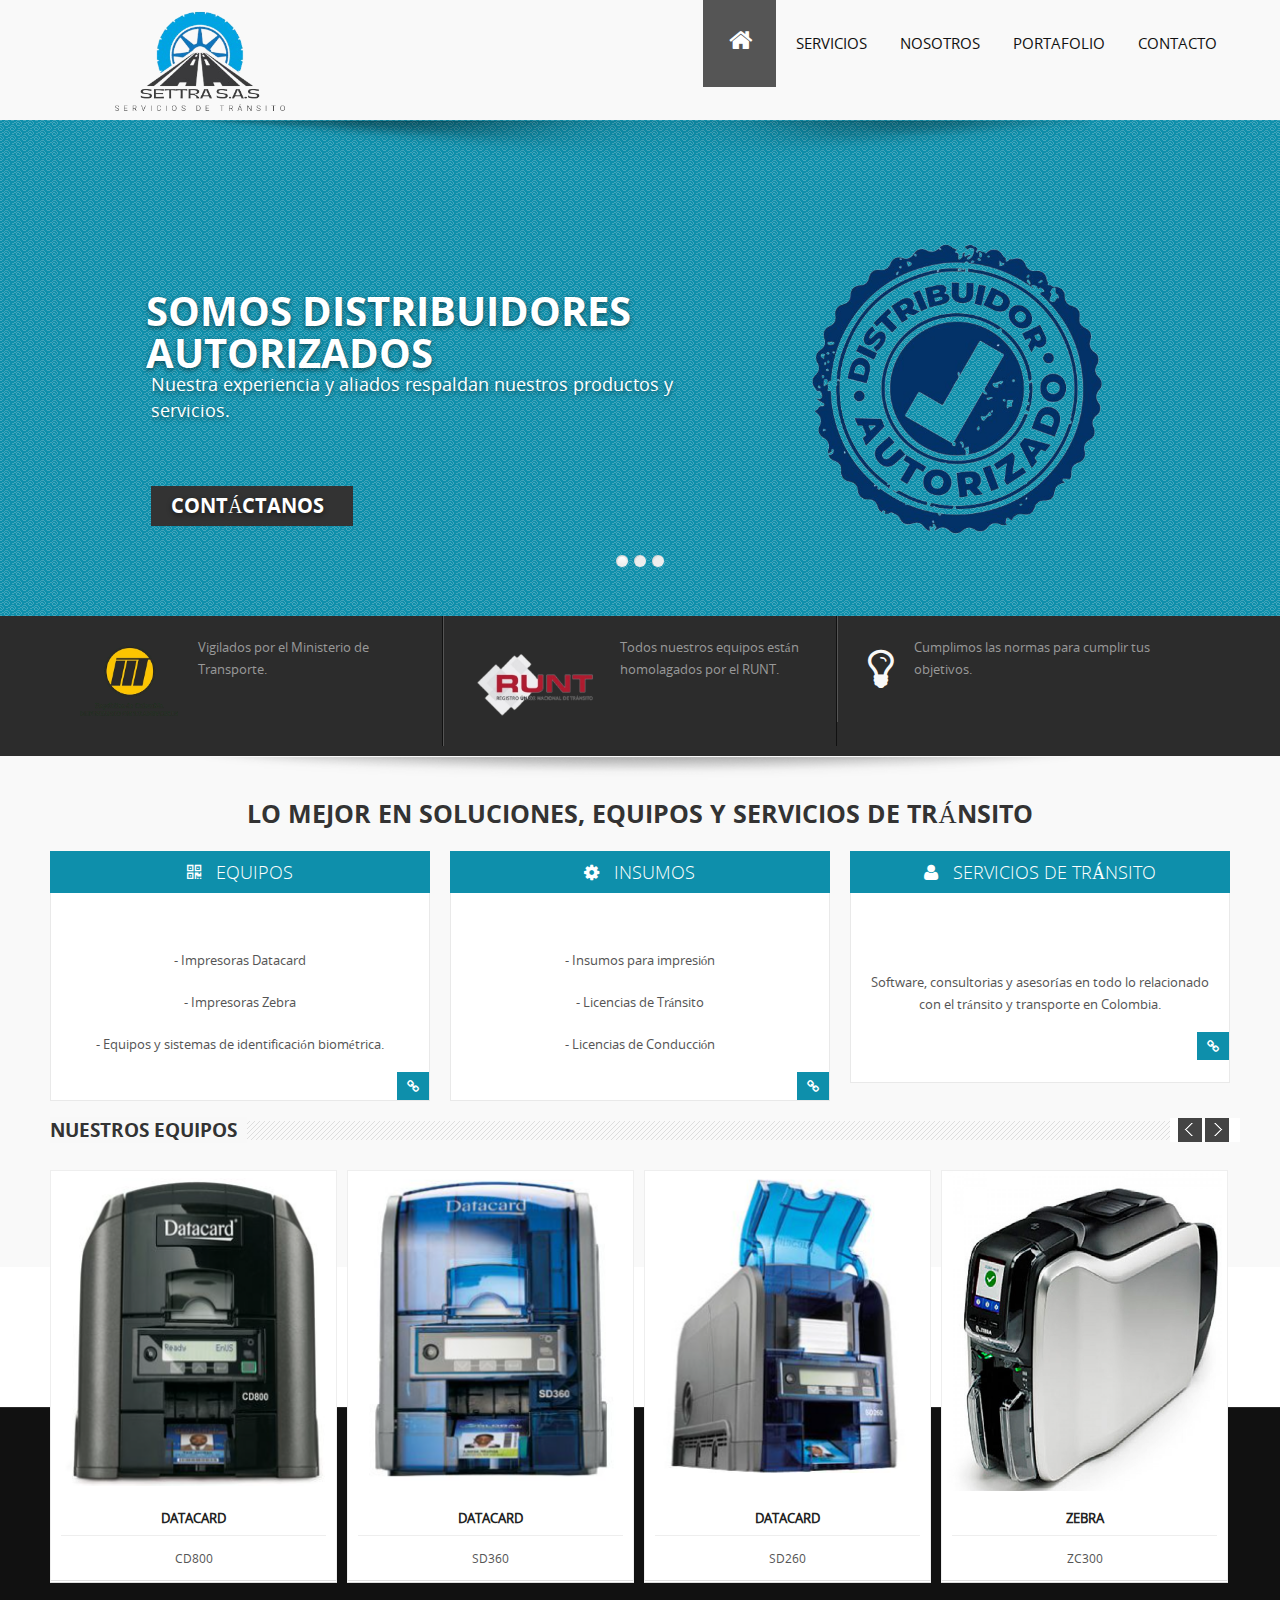
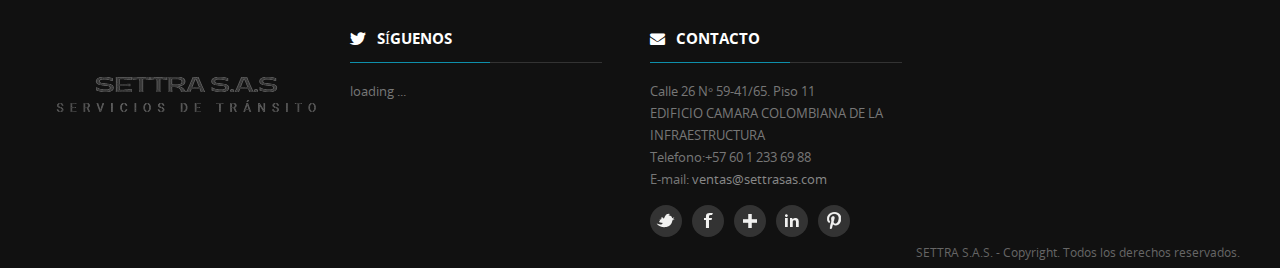
==== salique-v1.0/salique-wide/index.html @ afd24305 "first commit" ====
<!DOCTYPE HTML>
<html>
<head><meta name="viewport" content="width=device-width"/>
<title>SETTRA </title>
<!-- STYLES & JQUERY 
================================================== -->
<link rel="stylesheet" type="text/css" href="css/style.css"/>
<link rel="stylesheet" type="text/css" href="css/icons.css"/>
<link rel="stylesheet" type="text/css" href="css/slider.css"/>
<link rel="stylesheet" type="text/css" href="css/skinblue.css"/><!-- change skin color -->
<link rel="stylesheet" type="text/css" href="css/responsive.css"/>
<script src="js/jquery-1.9.0.min.js"></script><!-- the rest of the scripts at the bottom of the document -->
</head>
<body>
<!-- TOP LOGO & MENU
================================================== -->
<div class="grid">
	<div class="row space-bot">
		<!--Logo-->
		<div class="c4">
			<a href="index.html">
			<img src="images/settra-logo.png" class="logo" alt="">
			</a>
		</div>
		<!--Menu-->
		<div class="c8">
			<nav id="topNav">
			<ul id="responsivemenu">
				<li class="active"><a href="index.html"><i class="icon-home homeicon"></i><span class="showmobile"></span></a></li>
				<li><a href="#">Servicios</a>
					<ul style="display: none;">					
						<li><a href="team.html">Impresoras</a></li>
						<li><a href="pricing.html">Insumos para impresión</a></li>
						<li><a href="columns.html">Licencias de Tránsito</a></li>
						<li><a href="rightsidebar.html">Licencias de Conducción</a></li>
						<li><a href="leftsidebar.html">Sistemas de Identificación Biométrica</a></li>					
						
					</ul>
					</li>
				<li><a href="#">Nosotros</a>
				<ul style="display: none;">
					
					<li class="last"><a href="404.html"></a></li>
				</ul>
				</li>
				
				<li><a href="#">Portafolio</a>
				<ul>
								
					<li><a href="singleproject.html"></a></li>
				</ul>
				</li>				
				<li class="last"><a href="contact.html">Contacto</a></li>
				
			</ul>
			</nav>
		</div>
	</div>
</div>
<div class="undermenuarea">
	<div class="boxedshadow">
	</div>
	<!-- SLIDER AREA
	================================================== -->
	<div id="da-slider" class="da-slider">
		<!--Slide 1-->
		<div class="da-slide">
			<h2> Somos distribuidores <br> autorizados </h2>
			<p>
				Nuestra experiencia y aliados respaldan nuestros productos y servicios.
			</p>
			<a href="#" class="da-link" style="width:202px;">Contáctanos</a>
			<div class="da-img">
				<img src="images/autorizado1.png" style="width: 300px;"  alt="">
			</div>
		</div>
		<!--Slide 2-->
		<div class="da-slide">
			<h2>Somos especialistas</h2>
			<p>
				 Nos especializamos en equipos e insumos para organismos de tránsito.
			</p>
			<a href="#" class="da-link" style="width:192px;">CONTÁCTANOS</a>
			<div class="da-img">
				<img src="images/especialistas1.png" alt="">
			</div>
		</div>
		<!--Slide 3-->
		<div class="da-slide">
			<h2> MÁS QUE SOLUCIONES </h2>
			<p>
				 Todos nuestros dispositivos superan las espectativas de las platafomras HQ-RUNT y las normas del ministerio de trásnporte.
			</p>
			<a href="#" class="da-link" style="width:224px;">CONTÁCTANOS</a>
			<div class="da-img">
				<img src="images/calidad1.png" alt="">
			</div>
		</div>
		<nav class="da-arrows">
		<span class="da-arrows-prev"></span>
		<span class="da-arrows-next"></span>
		</nav>
	</div>
</div>
<!-- UNDER SLIDER - BLACK AREA
================================================== -->
<div class="undersliderblack">
	<div class="grid">
		<div class="row space-bot">
			<div class="c12">
				<!--Box 1-->
				<div class="c4 introbox introboxfirst">
					<div class="introboxinner">
						<span class="homeicone">
						<!--<i class="icon-bolt"></i>-->
					<img class="mintransporte" src="images/mintransporte_logo1.png" alt="">
						</span> Vigilados por el Ministerio de Transporte.
					</div>
				</div>
				<!--Box 2-->
				<div class="c4 introbox introboxmiddle">
					<div class="introboxinner">
						<span class="homeicone">
						<!--<i class="icon-cog"></i>-->
						<img class="runt" src="images/runt_logo1.png" alt="">
						</span> Todos nuestros equipos están homolagados por el RUNT.
					</div>
				</div>
				<!--Box 3-->
				<div class="c4 introbox introboxlast">
					<div class="introboxinner">
						<span class="homeicone">
						<i class="icon-lightbulb"></i>
						</span>
						Cumplimos las normas para cumplir tus objetivos.
					</div>
				</div>
			</div>
		</div>
	</div>
</div>
<div class="shadowunderslider">
</div>
<!-- START content area
================================================== -->
<div class="grid">
	<div class="row space-bot">
		<!--INTRO-->
		<div class="c12">
			<div class="royalcontent">
				<h1 class="royalheader">LO MEJOR EN SOLUCIONES, EQUIPOS Y SERVICIOS DE TRÁNSITO</h1>
				<h1 class="title" style="text-transform:none;"></h1>
			</div>
		</div>
		<!--Box 1-->
		<div class="c4">
			<h2 class="title hometitlebg"><i class="icon-qrcode smallrightmargin"></i> Equipos</h2>
			<div class="noshadowbox"><br>
				<h5></h5>
				<p>
					 - Impresoras Datacard
				</p>
				<p>
					- Impresoras Zebra
			   </p>
			   <p>
				- Equipos y sistemas de identificación biométrica.
		       </p>
				<p class="bottomlink">
					<a href="#" class="neutralbutton"><i class="icon-link"></i></a>
				</p>
			</div>
		</div>
		<!--Box 2-->
		<div class="c4">
			<h2 class="title hometitlebg"><i class="icon-cog smallrightmargin"></i> Insumos</h2>
			<div class="noshadowbox">
				<h5></h5> <br>
				<p>
					 - Insumos para impresión
				</p>
				<p>
					- Licencias de Tránsito
			   </p>
			   <p>
				- Licencias de Conducción
		   </p>
				<p class="bottomlink">
					<a href="#" class="neutralbutton"><i class="icon-link"></i></a>
				</p>
			</div>
		</div>
		<!--Box 3-->
		<div class="c4">
			<h2 class="title hometitlebg"><i class="icon-user" style="margin-right:10px;"></i> Servicios de Tránsito</h2>
			<div class="noshadowbox">
				<h5></h5> <br><br>
				<p>
					 Software, consultorias y asesorías en todo lo relacionado con el tránsito y transporte en Colombia.
				</p>
				<p class="bottomlink">
					<a href="#" class="neutralbutton"><i class="icon-link"></i></a>
				</p> <br>
			</div>
		</div>
	</div>
	<!-- SHOWCASE
	================================================== -->
	<div class="row space-top">
		<div class="c12 space-top">
			<h1 class="maintitle ">
			<span>NUESTROS EQUIPOS</span>
			</h1>
		</div>
	</div>
	<div class="row space-bot">
		<div class="c12">
			<div class="list_carousel">
				<div class="carousel_nav">
					<a class="prev" id="car_prev" href="#"><span>prev</span></a>
					<a class="next" id="car_next" href="#"><span>next</span></a>
				</div>
				<div class="clearfix">
				</div>
				<ul id="recent-projects">
					<!--featured-projects 1-->
					<li>
					<div class="featured-projects">
						<div class="featured-projects-image">
							<a href="#"><img src="images/datacardCD800.png" style="width: 275px; height: 320px;" class="imgOpa" alt=""></a>
						</div>
						<div class="featured-projects-content">
							<h1><a href="#">DATACARD</a></h1>
							<p>
								CD800
							</p>
						</div>
					</div>
					</li>
					<!--featured-projects 2-->
					<li>
					<div class="featured-projects">
						<div class="featured-projects-image">
							<a href="#"><img src="images/datacardSD360.png" style="width: 275px; height: 320px;" class="imgOpa" alt=""></a>
						</div>
						<div class="featured-projects-content">
							<h1><a href="#">DATACARD </a></h1>
							<p>
								 SD360
							</p>
						</div>
					</div>
					</li>
					<!--featured-projects 3-->
					<li>
					<div class="featured-projects">
						<div class="featured-projects-image">
							<a href="#"><img src="images/datacardSD260.png" style="width: 275px; height: 320px;" class="imgOpa" alt=""></a>
						</div>
						<div class="featured-projects-content">
							<h1><a href="#">DATACARD</a></h1>
							<p>
								 SD260
							</p>
						</div>
					</div>
					</li>
					<!--featured-projects 4-->
					<li>
					<div class="featured-projects">
						<div class="featured-projects-image">
							<a href="#"><img src="images/zebraZC300.png" style="width: 275px; height: 320px;" class="imgOpa" alt=""></a>
						</div>
						<div class="featured-projects-content">
							<h1><a href="#">ZEBRA</a></h1>
							<p>
								 ZC300
							</p>
						</div>
					</div>
					</li>
					<!--featured-projects 5-->
					<li>
					<div class="featured-projects">
						<div class="featured-projects-image">
							<a href="#"><img src="images/zebraZT411.png" style="width: 275px; height: 320px;"  class="imgOpa" alt=""></a>
						</div>
						<div class="featured-projects-content">
							<h1><a href="#">ZEBRA</a></h1>
							<p>
								 ZT411
							</p>
						</div>
					</div>
					</li>
					<!--featured-projects 6-->
					<li>
					<div class="featured-projects">
						<div class="featured-projects-image">
							<a href="#"><img src="images/zebraZC100.png" style="width: 275px; height: 320px;" class="imgOpa" alt=""></a>
						</div>
						<div class="featured-projects-content">
							<h1><a href="#">ZEBRA</a></h1>
							<p>
								 ZC100
							</p>
						</div>
					</div>
					</li>
					<!--featured-projects 7-->
					<li>
					<div class="featured-projects">
						<div class="featured-projects-image">
							<a href="#"><img src="images/idMatch3.png" style="width: 275px; height: 320px;" class="imgOpa" alt=""></a>
						</div>
						<div class="featured-projects-content">
							<h1><a href="#">IDMatch 3</a></h1>
							<p>
								 Biométrico
							</p>
						</div>
					</div>
					</li>
					<!--featured-projects 8-->
					<li>
					<div class="featured-projects">
						<div class="featured-projects-image">
							<a href="#"><img src="images/idMatch5.png" style="width: 275px; height: 320px;" class="imgOpa" alt=""></a>
						</div>
						<div class="featured-projects-content">
							<h1><a href="#">IDMatch 5</a></h1>
							<p>
								 Biométrico
							</p>
						</div>
					</div>
					</li>
				</ul>
				<div class="clearfix">
				</div>
			</div>
		</div>
	</div>
	<!-- CALL TO ACTION 
	================================================== -->
	<!--<div class="row space-bot">
		<div class="c12">
			<div class="wrapaction">
				<div class="c9">
					<h1 class="subtitles">Settra is incredibly , with a refreshingly clean design</h1>
					 We produce comprehensive mapping of consumers' relationships with communications across bought, owned & earned media based on bespoke insight. Lorem ipsum dolor sit amet, consectetur adipiscing elit. Aliquam hendrerit lacus mattis orci fermentum mollis iaculis.
				</div>
				<div class="c3 text-center" style="margin-top:40px;">
					<div class="actionbutton">
						<i class=" icon-download-alt"></i> DOWNLOAD NOW
					</div>
				</div>
			</div>
		</div>
	</div>-->
</div><!-- end grid -->

<!-- FOOTER
================================================== -->
<div id="wrapfooter">
	<div class="grid">
		<div class="row" id="footer">
			<!-- to top button  -->
			<p class="back-top floatright">
				<a href="#top"><span></span></a>
			</p>
			<!-- 1st column -->
			<div class="c3">
				<img src="images/settra_logo2.2.png" style="padding-top: 70px;" alt="">
			</div>
			<!-- 2nd column -->
			<div class="c3">
				<h2 class="title"><i class="icon-twitter"></i> Síguenos</h2>
				<hr class="footerstress">
				<div id="ticker" class="query">
				</div>
			</div>
			<!-- 3rd column -->
			<div class="c3">
				<h2 class="title"><i class="icon-envelope-alt"></i> Contacto</h2>
				<hr class="footerstress">
				<dl>
					<dt>Calle 26 N° 59-41/65. Piso 11 <br>EDIFICIO CAMARA COLOMBIANA DE LA INFRAESTRUCTURA</dt>
					<dd><span>Telefono:</span>+57 60 1 233 69 88</dd>
					<dd>E-mail: <a href="more.html">ventas@settrasas.com</a></dd>
				</dl>
				<ul class="social-links" style="margin-top:15px;">
					<li class="twitter-link smallrightmargin">
					<a href="#" class="twitter has-tip" target="_blank" title="Follow Us on Twitter">Twitter</a>
					</li>
					<li class="facebook-link smallrightmargin">
					<a href="#" class="facebook has-tip" target="_blank" title="Join us on Facebook">Facebook</a>
					</li>
					<li class="google-link smallrightmargin">
					<a href="#" class="google has-tip" title="Google +" target="_blank">Google</a>
					</li>
					<li class="linkedin-link smallrightmargin">
					<a href="#" class="linkedin has-tip" title="Linkedin" target="_blank">Linkedin</a>
					</li>
					<li class="pinterest-link smallrightmargin">
					<a href="#" class="pinterest has-tip" title="Pinterest" target="_blank">Pinterest</a>
					</li>
				</ul>
			</div>
			
			<!-- end 4th column -->
		</div>
	</div>
</div>
<!-- copyright area -->
<div class="copyright">
	<div class="grid">
		<div class="row">
			
			
				<span class="right">
					SETTRA S.A.S. - Copyright. Todos los derechos reservados.  </span>
			</div>
		</div>
	</div>
</div>
<!-- END CONTENT AREA -->
<!-- JAVASCRIPTS
================================================== -->
<!-- all -->
<script src="js/modernizr-latest.js"></script>

<!-- menu & scroll to top -->
<script src="js/common.js"></script>

<!-- slider -->
<script src="js/jquery.cslider.js"></script>

<!-- cycle -->
<script src="js/jquery.cycle.js"></script>

<!-- carousel items -->
<script src="js/jquery.carouFredSel-6.0.3-packed.js"></script>

<!-- twitter -->
<script src="js/jquery.tweet.js"></script>

<!-- Call Showcase - change 4 from min:4 and max:4 to the number of items you want visible -->
<script type="text/javascript">
$(window).load(function(){			
			$('#recent-projects').carouFredSel({
				responsive: true,
				width: '100%',
				auto: true,
				circular	: true,
				infinite	: false,
				prev : {
					button		: "#car_prev",
					key			: "left",
						},
				next : {
					button		: "#car_next",
					key			: "right",
							},
				swipe: {
					onMouse: true,
					onTouch: true
					},
				scroll : 2000,
				items: {
					visible: {
						min: 4,
						max: 4
					}
				}
			});
		});	
</script>

<!-- Call opacity on hover images from carousel-->
<script type="text/javascript">
$(document).ready(function(){
    $("img.imgOpa").hover(function() {
      $(this).stop().animate({opacity: "0.6"}, 'slow');
    },
    function() {
      $(this).stop().animate({opacity: "1.0"}, 'slow');
    });
  });
</script>
</body>
</html>
---- salique-v1.0/salique-wide/css/style.css ----
/* * IVORY Framework * * A simple,flexible,powerful and fully responsive grid based front-end web framework * makes your web development faster and easier,& it takes you all the way from 1200px on down to 320px. * * Developed by Lakshmikanth Vallampati - kanth.vallampati@gmail.com * Licensed under GPLv2 * http://weice.in/ivory * */
/* ---------------------------------------- HTML RESET ----------------------------------------- */
html, body, div, span, applet, object, iframe, h1, h2, h3, h4, h5, h6, p, blockquote, pre, a, abbr, acronym, address, big, cite, code, del, dfn, em, img, ins, kbd, q, s, samp, small, strike, strong, sub, sup, tt, var, b, u, i, center, dl, dt, dd, ol, ul, li, fieldset, form, label, legend, table, caption, tbody, tfoot, thead, tr, th, td, article, aside, canvas, details, embed, figure, figcaption, footer, header, hgroup, menu, nav, output, ruby, section, summary, time, mark, audio, video { margin: 0; padding: 0; border: 0; font-size: 100%; font: inherit; vertical-align: baseline; font-family: OpenSansRegular; }
article, aside, details, figcaption, figure, footer, header, hgroup, menu, nav, section, label, legend { display: block }
body { background: #f9f9f9; font: 13px/22px OpenSansRegular, "HelveticaNeue", "Helvetica Neue", Helvetica, Arial, sans-serif; color: #555; }
blockquote, q { quotes: none }
blockquote:before, blockquote:after, q:before, q:after { content: ''; content: none; }
table { border-collapse: collapse; border-spacing: 0; }
img { max-width: 100% }
i { font-family: OpenSansItalic, Georgia }
label { font-size: 14px; color: #4d4d4d; cursor: pointer; display: block; font-weight: 500; margin-bottom: 3px; }
/* --------------------------------------- Clearfixes ------------------------------------------ */
.row:before, .row:after, .clearfix:before, .clearfix:after { content: ''; display: table; }
.row:after, .clearfix:after { clear: both }
.row, .clearfix { zoom: 1 }
/* --------------------------------------- GRID Layout ----------------------------------------- */
* { box-sizing: border-box; -ms-box-sizing: border-box; -moz-box-sizing: border-box; -webkit-box-sizing: border-box; }
body { margin: 0 auto }
.grid { margin: 0 auto; max-width: 1200px; width: 100%; }
/* You can choose the grid 1200 or 1140 or 1024 or 960 as per your requirement */
.g1140 { margin: 0 auto; max-width: 1140px; width: 100%; }
.g1024 { margin: 0 auto; max-width: 1024px; width: 100%; }
.g960 { margin: 0 auto; max-width: 960px; width: 100%; }
.row { width: 100%; margin: 0 auto; height: 140px;}
.row2 { width: 100%; margin: 0 auto; height: 520px;}
.c1 { width: 8.33% }
.c2 { width: 16.66% }
.c3 { width: 25% }
.c4 { width: 33.33% }
.c5 { width: 41.66% }
.c6 { width: 50% }
.c7 { width: 58.33% }
.c8 { width: 66.66% }
.c9 { width: 75% }
.c10 { width: 83.33% }
.c11 { width: 91.66% }
.c12 { width: 100% }
.c1-5 { width: 20% }
/* This column can be used as a one fifth of the row */
.c1-8 { width: 12.5% }
/* This column can be used as a one eigth of the row */
.c1, .c2, .c3, .c4, .c5, .c6, .c7, .c8, .c9, .c10, .c11, .c12, .c1-5, .c1-8 { min-height: 1px; float: left; padding-left: 10px; padding-right: 10px; position: relative; }
.row .row { margin-left: -10px }
sub, sup { font-size: 60%; line-height: 0; position: relative; vertical-align: baseline; }
sup { top: -0.5em }
sub { bottom: -0.25em }
/* ------------------------------------------ Misc ----------------------------------------- */
.left { float: left }
.right { float: right }
.text-left { text-align: left }
.text-right { text-align: right }
.text-center { text-align: center }
.text-justify { text-align: justify }
.space-top { margin-top: 20px }
.space-bot { margin-bottom: 20px }
.space-htop { margin-top: 10px }
.space-hbot { margin-bottom: 10px }
/* ------------------------------------------- Typography ---------------------------------------------- */
h1, h2, h3, h4, h5, h6 { font-style: normal; color: #333; text-rendering: optimizeLegibility; line-height: 1.1; margin-bottom: 14px; margin-top: 14px; font-family: OpenSansBold; }
h1 small, h2 small, h3 small, h4 small, h5 small, h6 small { font-size: 60%; color: #333; line-height: 0; }
h1 a, h2 a, h3 a, h4 a, h5 a, h6 a { font-weight: inherit; text-decoration: none; }
h1 { font-size: 36px; line-height: 48px; margin-bottom: 12px; }
h2 { font-size: 32px; line-height: 42px; margin-bottom: 8px; }
h3 { font-size: 27px; line-height: 36px; margin-bottom: 6px; }
h4 { font-size: 24px; line-height: 32px; margin-bottom: 4px; }
h5 { font-size: 20px; line-height: 27px; font-family: OpenSansRegular; font-weight: bold; }
h6 { font-size: 16px; line-height: 27px; font-family: OpenSansRegular; font-weight: bold; }
a { color: #2ba6cb; text-decoration: none; line-height: inherit; }
a:hover { color: #2795b6 }
a:focus { color: #2ba6cb; outline: none; }
p { margin-bottom: 20px }
p a, p a:visited { line-height: inherit }
p.note { background-color: #f0f0f0; padding: 15px 10px 20px; box-shadow: 0 1px 3px rgba(0,0,0,.3); -moz-box-shadow: 0 1px 3px rgba(0,0,0,.3); -webkit-box-shadow: 0 1px 3px rgba(0,0,0,.3); }
p.alert { background-color: #fff6aa; border-color: #ffc814; padding: 15px 10px 15px; box-shadow: 0 1px 3px rgba(0,0,0,.3); -moz-box-shadow: 0 1px 3px rgba(0,0,0,.3); -webkit-box-shadow: 0 1px 3px rgba(0,0,0,.3); }
p.alert, p.alert * { color: #454545; text-shadow: 0 1px 0 rgba(255,255,255,0.6) !important; }
p.alert.success { background-color: #d7e87c; border-color: #97ae1e; }
p.alert.error { background-color: #edb39b; border-color: #ed6127; }
p.alert.info { background-color: #d9edf0; border-color: #b8e7f5; }
em, i { font-style: italic; line-height: inherit; }
strong, b { font-weight: bold; line-height: inherit; }
small { font-size: 70%; line-height: inherit; }
hr { border: solid #eee; border-width: 1px 0 0; clear: both; margin: 20px 0 -15px; height: 0; }
/* ----------------------------------------- Lists ------------------------------------------ */
#topNav ul, ol { list-style-position: inside; text-indent: 5px; }
ul, ol { margin-bottom: 8px }
ul li ul, ul li ol { margin-bottom: 0px }
ul.square, ul.circle, ul.disc { margin-left: 12px }
ul.square { list-style-type: square }
ul.square li ul { list-style: inherit }
ul.circle { list-style-type: circle }
ul.circle li ul { list-style: inherit }
ul.disc { list-style-type: disc }
ul.disc li ul { list-style: inherit }
ul.no-bullet { list-style: none }
ul.large li { line-height: 21px }
ol { margin-left: 10px }
ol li ul, ol li ol { margin-left: 10px; margin-bottom: 0; }
ul { list-style: none }
/* --------------------------------------- Form Elements ------------------------------------- */
img { border: 0px }
form { margin-bottom: 20px; font: 14px "HelveticaNeue","Helvetica Neue",Helvetica,Arial,sans-serif; color: #777; }
fieldset { margin-bottom: 20px }
textarea, input[type="text"], input[type="password"], input[type="datetime"], input[type="datetime-local"], input[type="date"], input[type="month"], input[type="time"], input[type="week"], input[type="number"], input[type="email"], input[type="url"], input[type="search"], input[type="tel"], input[type="color"], select { background: #ffffff; border: 1px solid #ddd; padding: 8px 8px; vertical-align: middle; outline: none; border-radius: 2px; -moz-border-radius: 2px; -webkit-border-radius: 2px; transition: border linear 0.4s,box-shadow linear 0.4s; -o-transition: border linear 0.4s,box-shadow linear 0.4s; -moz-transition: border linear 0.4s,box-shadow linear 0.4s; -webkit-transition: border linear 0.4s,box-shadow linear 0.4s; margin: 0; width: 100%; display: block; margin-bottom: 20px; }
input[type="text"]:focus, input[type="password"]:focus, input[type="email"]:focus, textarea:focus { border: 1px solid; border-color: rgba(82,168,236,0.8); color: #444; box-shadow: inset 0 1px 1px rgba(0,0,0,0.075),0 0 8px rgba(81,168,236,0.5); -moz-box-shadow: inset 0 1px 1px rgba(0,0,0,0.075),0 0 8px rgba(81,168,236,0.5); -webkit-box-shadow: inset 0 1px 1px rgba(0,0,0,0.075),0 0 8px rgba(81,168,236,0.5); }
textarea { min-height: 120px }
input[type="checkbox"] { display: inline }
label span, legend span { font-size: 12px; color: #444; }
/* ---- Alerts ---- */
.alert { padding: 10px; margin-bottom: 18px; color: #c09853; text-shadow: 0 1px 0 rgba(255, 255, 255, 0.5); background-color: #fcf8e3; border: 1px solid #fbeee0; border-radius: 4px; -moz-border-radius: 4px; -webkit-border-radius: 4px; }
.success { color: #468847;background-color: #dff0d8;border-color: #d6e9c6;padding: 10px;font-weight: bold;margin-bottom: 10px;}
.error { color: #b94a48; background-color: #f2dede; border-color: #eed3d7; }
.info { color: #3a87ad; background-color: #d9edf7; border-color: #bce8f1; }
.close {font-size: 20px;color: #333;float: right;}
/* ---- Accordion ---- */
.accordion { width: 100%; background: #fff; font-size: 14px; font-family: "Helvetica Neue", "Helvetica", Helvetica, Arial, sans-serif; border-radius: 5px; -moz-border-radius: 5px; -webkit-border-radius: 5px; box-shadow: 0 1px 3px rgba(0,0,0,.3); -moz-box-shadow: 0 1px 3px rgba(0,0,0,.3); -webkit-box-shadow: 0 1px 3px rgba(0,0,0,.3); }
.accordion p { height: 0; margin-bottom: 0px; padding: 0; color: #888; overflow: hidden; }
.accordion a { display: block; height: auto; padding: 5px; line-height: 24px; background-color: #eee; color: #333; text-decoration: none; text-align: center; border-bottom: 1px solid #aaa; }
.accordion a:hover, .accordion a:focus { opacity: .9; color: #ooo; }
.accordion a:active { color: #000 }
.accordion :target + p { padding: 10px 15px; border-bottom: 1px solid #ccc; height: auto; }
.accordian { }
.accordian li { list-style-type: none; padding: 10px 5px 10px 10px; }
.dimension { border-left: 1px solid #ddd; border-right: 1px solid #ddd; }
.even, .odd { font-weight: bold; height: 47px; padding-top: 3px; padding-left: 10px; }
.even { border: 1px solid #d8d8d8; background-color: #ececec; }
.odd { border: 1px solid black; background: #333; color: white; }
/* -------------------------------------------- Buttons ---------------------------------------- */
.button { font-size: 14px; background: #333; color: #fff; border: 0px; line-height: 30px; padding-left: 15px; padding-right: 15px; cursor: pointer; }
.button:hover { opacity: 0.8 }
button { display: inline-block; *display: inline; padding: 7px 20px; margin-bottom: 10px; *margin-left: .3em; font-size: 14px; line-height: 20px; *line-height: 20px; color: #333 !important; text-align: center; vertical-align: middle; cursor: pointer; background-color: #eee; *background-color: #eee; background: -webkit-gradient(linear,left top,left bottom,from(#eee),to(#e6e6e6)); background: -moz-linear-gradient(top,#eee,#e6e6e6); border: 1px solid #bbbbbb; *border: 0; border-color: rgba(0,0,0,0.1) rgba(0,0,0,0.1) rgba(0,0,0,0.25); border-color: #eee,#eee,#d4d4d4; border-radius: 4px; -o-border-radius: 4px; -ms-border-radius: 4px; -moz-border-radius: 4px; -webkit-border-radius: 4px; filter: progid:dximagetransform.microsoft.gradient(startColorstr='#ffffffff',endColorstr='#ffe6e6e6',GradientType=0); filter: progid:dximagetransform.microsoft.gradient(enabled=false); *zoom: 1; box-shadow: inset 0 1px 0 rgba(255,255,255,0.2),0 1px 2px rgba(0,0,0,0.05); -moz-box-shadow: inset 0 1px 0 rgba(255,255,255,0.2),0 1px 2px rgba(0,0,0,0.05); -webkit-box-shadow: inset 0 1px 0 rgba(255,255,255,0.2),0 1px 2px rgba(0,0,0,0.05); }
button:hover, button:active { background: #eee; background: -webkit-gradient(linear,left top,left bottom,from(#eee),to(#f8f8f8)); background: -moz-linear-gradient(top,#eee,#f8f8f8); }
button.large { padding: 10px 35px; font-size: 15px; }
button.small { padding: 3px 13px; font-size: 13px; }
button.skyblue { /* --- skyblue color button --- */ color: #fff !important; background-color: #26a2b6; background: -moz-linear-gradient(#34bac9,#26a2b6); background: -webkit-gradient(linear,left top,left bottom,from(#34bac9),to(#26a2b6)); background: -webkit-linear-gradient(#34bac9,#26a2b6); background: -o-linear-gradient(#34bac9,#26a2b6); background: -ms-linear-gradient(#34bac9,#26a2b6); background: linear-gradient(#34bac9,#26a2b6); }
button.skyblue:hover, button.black:active { background: #a9016b; background: -webkit-gradient(linear,left top,left bottom,from(#26a2b6),to(#34bac9)); background: -moz-linear-gradient(top,#26a2b6,#34bac9); }
button.blue { /* --- blue color button --- */ color: #fff !important; background-color: #008fd5; background: -webkit-gradient(linear,left top,left bottom,from(#008fd5),to(#0085c6)); background: -moz-linear-gradient(top,#008fd5,#0085c6); filter: progid:dximagetransform.microsoft.gradient(startColorstr='#ffffff',endColorstr='#ffe6e6e6',GradientType=0); filter: progid:dximagetransform.microsoft.gradient(enabled=false); *zoom: 1; }
button.blue:hover, button.blue:active { background: #008fd5; background: -webkit-gradient(linear,left top,left bottom,from(#008fd5),to(#009de9)); background: -moz-linear-gradient(top,#008fd5,#009de9); }
button.green { /* --- green color button --- */ color: #fff !important; background-color: #46a546; background: -webkit-gradient(linear,left top,left bottom,from(#46a546),to(#419a41)); background: -moz-linear-gradient(top,#46a546,#419a41); filter: progid:dximagetransform.microsoft.gradient(startColorstr='#ffffffff',endColorstr='#ffe6e6e6',GradientType=0); filter: progid:dximagetransform.microsoft.gradient(enabled=false); *zoom: 1; }
button.green:hover, button.green:active { background: #46a546; background: -webkit-gradient(linear,left top,left bottom,from(#46a546),to(#4cb34c)); background: -moz-linear-gradient(top,#46a546,#4cb34c); }
button.yellow { /* --- yellow color button --- */ color: #fff !important; background-color: #f0bf4a; background: -moz-linear-gradient(#f0c930,#f0bf4a); background: -webkit-gradient(linear,left top,left bottom,from(#f0c930),to(#f0bf4a)); background: -webkit-linear-gradient(#f0c930,#f0bf4a); background: -o-linear-gradient(#f0c930,#f0bf4a); background: -ms-linear-gradient(#f0c930,#f0bf4a); background: linear-gradient(#f0c930,#f0bf4a); }
button.yellow:hover, button.black:active { background: #f0bf4a; background: -webkit-gradient(linear,left top,left bottom,from(#f0bf4a),to(#f0c930)); background: -moz-linear-gradient(top,#f0bf4a,#f0c930); }
button.orange { /* --- orange color button --- */ color: #fff !important; background-color: #ff5c00; background: -moz-linear-gradient(#ff6f40,#ff5c00); background: -webkit-gradient(linear,left top,left bottom,from(#ff6f40),to(#ff5c00)); background: -webkit-linear-gradient(#ff6f40,#ff5c00); background: -o-linear-gradient(#ff6f40,#ff5c00); background: -ms-linear-gradient(#ff6f40,#ff5c00); background: linear-gradient(#ff6f40,#ff5c00); }
button.orange:hover, button.black:active { background: #d798d1; background: -webkit-gradient(linear,left top,left bottom,from(#ff5c00),to(#ff6f40)); background: -moz-linear-gradient(top,#ff5c00,#ff6f40); }
button.red { /* --- red color button --- */ color: #fff !important; background-color: #bd362f; background: -webkit-gradient(linear,left top,left bottom,from(#bd362f),to(#b1322c)); background: -moz-linear-gradient(top,#bd362f,#b1322c); filter: progid:dximagetransform.microsoft.gradient(startColorstr='#ffffffff',endColorstr='#ffe6e6e6',GradientType=0); filter: progid:dximagetransform.microsoft.gradient(enabled=false); *zoom: 1; }
button.red:hover, button-red:active { background: #bd362f; background: -webkit-gradient(linear,left top,left bottom,from(#bd362f),to(#cc3b34)); background: -moz-linear-gradient(top,#bd362f,#cc3b34); }
button.magenta { /* --- magenta color button --- */ color: #fff !important; background-color: #b9298f; background: -moz-linear-gradient(#b93180,#b9298f); background: -webkit-gradient(linear,left top,left bottom,from(#b93180),to(#b9298f)); background: -webkit-linear-gradient(#b93180,#b9298f); background: -o-linear-gradient(#b93180,#b9298f); background: -ms-linear-gradient(#b93180,#b9298f); background: linear-gradient(#b93180,#b9298f); }
button.magenta:hover, button.black:active { background: #b9298f; background: -webkit-gradient(linear,left top,left bottom,from(#b9298f),to(#b9358f)); background: -moz-linear-gradient(top,#b9298f,#b9358f); }
button.black { /* --- black color button --- */ color: #fff !important; background-color: #111; background: -moz-linear-gradient(#222,#111); background: -webkit-gradient(linear,left top,left bottom,from(#222),to(#111)); background: -webkit-linear-gradient(#222,#111); background: -o-linear-gradient(#222,#111); background: -ms-linear-gradient(#222,#111); background: linear-gradient(#222,#111); }
button.black:hover, button.black:active { background: #222; background: -webkit-gradient(linear,left top,left bottom,from(#222),to(#333)); background: -moz-linear-gradient(top,#222,#333); }
/* --------------------------------------- Table ------------------------------------------ */
table { *border-collapse: collapse; /* IE7 and lower */ border-spacing: 0; width: 100%; border: solid #ccc 1px; border-radius: 6px; -moz-border-radius: 6px; -webkit-border-radius: 6px; box-shadow: 0 1px 1px #ccc; -moz-box-shadow: 0 1px 1px #ccc; -webkit-box-shadow: 0 1px 1px #ccc; }
td, th { border-left: 1px solid #ccc; border-top: 1px solid #ccc; padding: 10px; text-align: left; }
th { background-color: #d9edf0; background-image: -webkit-gradient(linear,left top,left bottom,from(#ebf3fc),to(#dce9f9)); background-image: -webkit-linear-gradient(top,#ebf3fc,#dce9f9); background-image: -moz-linear-gradient(top,#ebf3fc,#dce9f9); background-image: -ms-linear-gradient(top,#ebf3fc,#dce9f9); background-image: -o-linear-gradient(top,#ebf3fc,#dce9f9); background-image: linear-gradient(top,#ebf3fc,#dce9f9); box-shadow: 0 1px 0 rgba(255,255,255,.8) inset; -moz-box-shadow: 0 1px 0 rgba(255,255,255,.8) inset; -webkit-box-shadow: 0 1px 0 rgba(255,255,255,.8) inset; border-top: none; text-shadow: 0 1px 0 rgba(255,255,255,.5); }
/* ----------------------------------------- Tabs ----------------------------------------- */
.tab-page p { padding: 20px }
.tab-container { position: relative }
/* You have to change the height based on your content */
.tab-container .tab-radio { display: none }
.tab-container .tab { display: block; float: left; position: relative; border-top-left-radius: 4px; border-top-right-radius: 4px; border: 1px solid #cfd2d7; color: #888; margin-top: -10px; margin-right: 1.0%; padding: 5px 20px; text-decoration: none; text-align: center; cursor: pointer; background-color: #eee; text-transform: uppercase; font-family: OpenSansBold; }
.tab-container .tab-radio:checked ~ .tab, .tab-container .tab-radio:active ~ .tab { background-color: #fff; z-index: 100; border-bottom: 1px solid #fff; }
.tab-container .tab-radio:checked ~ .tab { background-color: #fff; color: #333; }
.tab-container .tab-page { visibility: hidden; background-color: #fff; color: #888; display: block; position: absolute; top: 22px; height: auto; width: 100%; float: left; padding: 5px; border: 1px solid #ddd; border-top-right-radius: 5px; border-bottom-left-radius: 5px; border-bottom-right-radius: 5px; }
.tab-container .tab-radio:checked ~ .tab-page { visibility: visible }
/* =Media query for 960 Screens - sets nested grids to 100%-------------------------------------------------------------- */
@media only screen and (max-width:960px) { 
	.row .row .c1, .row .row .c2, .row .row .c3, .row .row .c4, .row .row .c5, .row .row .c6, .row .row .c7, .row .row .c8, .row .row .c9, .row .row .c10, .row .row .c11, .row .row .c12, .row .row .c1-5, .row .row .c1-8 { width: 100%; margin-bottom: 20px; margin-left: 0px; margin-right: 0px; }
	.row .row>div:last-child { margin-bottom: 0 !important }
}
/* =Media query for iPad and tablets-------------------------------------------------------------- */
@media handheld,only screen and (max-width:768px),only screen and (max-device-width:768px) and (orientation:portrait) { 
	body { font-size: 90% }
	.row { margin-bottom: 0!important }
	.c1, .c2, .c3, .c4, .c5, .c6, .c7, .c8, .c9, .c10, .c11, .c12, .c1-5, .c1-8 { width: 100%; margin-right: 0; margin-left: 0; margin-bottom: 20px; }
}
/* Generated by Font Squirrel (http://www.fontsquirrel.com) on February 17, 2013 07:43:32 AM America/New_York */
@font-face { font-family: 'OpenSansLight'; src: url('fonts/OpenSans-Light-webfont.eot'); src: url('fonts/OpenSans-Light-webfont.eot?#iefix') format('embedded-opentype'), url('fonts/OpenSans-Light-webfont.woff') format('woff'), url('fonts/OpenSans-Light-webfont.ttf') format('truetype'), url('fonts/OpenSans-Light-webfont.svg#OpenSansLight') format('svg'); font-weight: normal; font-style: normal; }
@font-face { font-family: 'OpenSansLightItalic'; src: url('fonts/OpenSans-LightItalic-webfont.eot'); src: url('fonts/OpenSans-LightItalic-webfont.eot?#iefix') format('embedded-opentype'), url('fonts/OpenSans-LightItalic-webfont.woff') format('woff'), url('fonts/OpenSans-LightItalic-webfont.ttf') format('truetype'), url('fonts/OpenSans-LightItalic-webfont.svg#OpenSansLightItalic') format('svg'); font-weight: normal; font-style: normal; }
@font-face { font-family: 'OpenSansRegular'; src: url('fonts/OpenSans-Regular-webfont.eot'); src: url('fonts/OpenSans-Regular-webfont.eot?#iefix') format('embedded-opentype'), url('fonts/OpenSans-Regular-webfont.woff') format('woff'), url('fonts/OpenSans-Regular-webfont.ttf') format('truetype'), url('fonts/OpenSans-Regular-webfont.svg#OpenSansRegular') format('svg'); font-weight: normal; font-style: normal; }
@font-face { font-family: 'OpenSansItalic'; src: url('fonts/OpenSans-Italic-webfont.eot'); src: url('fonts/OpenSans-Italic-webfont.eot?#iefix') format('embedded-opentype'), url('fonts/OpenSans-Italic-webfont.woff') format('woff'), url('fonts/OpenSans-Italic-webfont.ttf') format('truetype'), url('fonts/OpenSans-Italic-webfont.svg#OpenSansItalic') format('svg'); font-weight: normal; font-style: normal; }
@font-face { font-family: 'OpenSansSemibold'; src: url('fonts/OpenSans-Semibold-webfont.eot'); src: url('fonts/OpenSans-Semibold-webfont.eot?#iefix') format('embedded-opentype'), url('fonts/OpenSans-Semibold-webfont.woff') format('woff'), url('fonts/OpenSans-Semibold-webfont.ttf') format('truetype'), url('fonts/OpenSans-Semibold-webfont.svg#OpenSansSemibold') format('svg'); font-weight: normal; font-style: normal; }
@font-face { font-family: 'OpenSansSemiboldItalic'; src: url('fonts/OpenSans-SemiboldItalic-webfont.eot'); src: url('fonts/OpenSans-SemiboldItalic-webfont.eot?#iefix') format('embedded-opentype'), url('fonts/OpenSans-SemiboldItalic-webfont.woff') format('woff'), url('fonts/OpenSans-SemiboldItalic-webfont.ttf') format('truetype'), url('fonts/OpenSans-SemiboldItalic-webfont.svg#OpenSansSemiboldItalic') format('svg'); font-weight: normal; font-style: normal; }
@font-face { font-family: 'OpenSansBold'; src: url('fonts/OpenSans-Bold-webfont.eot'); src: url('fonts/OpenSans-Bold-webfont.eot?#iefix') format('embedded-opentype'), url('fonts/OpenSans-Bold-webfont.woff') format('woff'), url('fonts/OpenSans-Bold-webfont.ttf') format('truetype'), url('fonts/OpenSans-Bold-webfont.svg#OpenSansBold') format('svg'); font-weight: normal; font-style: normal; }
@font-face { font-family: 'OpenSansBoldItalic'; src: url('fonts/OpenSans-BoldItalic-webfont.eot'); src: url('fonts/OpenSans-BoldItalic-webfont.eot?#iefix') format('embedded-opentype'), url('fonts/OpenSans-BoldItalic-webfont.woff') format('woff'), url('fonts/OpenSans-BoldItalic-webfont.ttf') format('truetype'), url('fonts/OpenSans-BoldItalic-webfont.svg#OpenSansBoldItalic') format('svg'); font-weight: normal; font-style: normal; }
@font-face { font-family: 'OpenSansExtrabold'; src: url('fonts/OpenSans-ExtraBold-webfont.eot'); src: url('fonts/OpenSans-ExtraBold-webfont.eot?#iefix') format('embedded-opentype'), url('fonts/OpenSans-ExtraBold-webfont.woff') format('woff'), url('fonts/OpenSans-ExtraBold-webfont.ttf') format('truetype'), url('fonts/OpenSans-ExtraBold-webfont.svg#OpenSansExtrabold') format('svg'); font-weight: normal; font-style: normal; }
@font-face { font-family: 'OpenSansExtraboldItalic'; src: url('fonts/OpenSans-ExtraBoldItalic-webfont.eot'); src: url('fonts/OpenSans-ExtraBoldItalic-webfont.eot?#iefix') format('embedded-opentype'), url('fonts/OpenSans-ExtraBoldItalic-webfont.woff') format('woff'), url('fonts/OpenSans-ExtraBoldItalic-webfont.ttf') format('truetype'), url('fonts/OpenSans-ExtraBoldItalic-webfont.svg#OpenSansExtraboldItalic') format('svg'); font-weight: normal; font-style: normal; }
/* MENUS ================================================== */
/* JS disabled styles */
.no-js nav li:hover ul { display: block }
/* base nav styles */
nav { float: right; display: block; margin: 0px 0px 20px 0px; position: relative; color: #666; text-transform: uppercase; font-family: OpenSansRegular; }
nav ul { padding: 0; margin: 0; }
nav ul ul li { height: auto }
nav li { -webkit-transition: all 0.5s ease-in-out; -moz-transition: all 0.5s ease-in-out; -o-transition: all 0.5s ease-in-out; -ms-transition: all 0.5s ease-in-out; transition: all 0.5s ease-in-out; position: relative; float: left; list-style-type: none; z-index: 1; font-size: 15px; margin-left: 5px; line-height: 67px; }
nav li:hover, nav li a:hover { -webkit-transition: all 0.5s ease-in-out; -moz-transition: all 0.5s ease-in-out; -o-transition: all 0.5s ease-in-out; -ms-transition: all 0.5s ease-in-out; transition: all 0.5s ease-in-out; background: #555; color: #fff; }
nav li.active { background: #555 }
nav li.active a { color: #fff }
nav ul:after { content: "."; display: block; height: 0; clear: both; visibility: hidden; }
nav li a { display: block; padding: 10px 13px 10px 10px; color: #111; text-decoration: none; }
nav li a:focus { outline: none; text-decoration: none; }
nav li:first-child a { border-left: none }
nav li.last a { border-right: none }
nav a span { display: block; float: right; margin-left: 5px; }
nav ul ul { display: none; position: absolute; background: #555; left: 0px; min-width: 150px; }
nav ul ul li { float: none; line-height: 30px; }
nav ul ul a { text-transform: none; -webkit-transition-property: background color; -webkit-transition-duration: 0.5s; -webkit-transition-timing-function: ease; -moz-transition-property: background color; -moz-transition-duration: 0.5s; -moz-transition-timing-function: ease; -o-transition-property: background color; -o-transition-duration: 0.5s; -o-transition-timing-function: ease; -ms-transition-property: background color; -ms-transition-duration: 0.5s; -ms-transition-timing-function: ease; transition-property: background color; transition-duration: 0.5s; transition-timing-function: ease; padding: 5px 10px; border-left: none; border-right: none; font-size: 14px; color: #fff; margin-left: -5px; }
nav ul ul a:hover { margin-left: 0px; background: rgba(0,0,0,0.1); margin-left: -5px; -webkit-transition-property: background color; -webkit-transition-duration: 0.5s; -webkit-transition-timing-function: ease; -moz-transition-property: background color; -moz-transition-duration: 0.5s; -moz-transition-timing-function: ease; -o-transition-property: background color; -o-transition-duration: 0.5s; -o-transition-timing-function: ease; -ms-transition-property: background color; -ms-transition-duration: 0.5s; -ms-transition-timing-function: ease; transition-property: background color; transition-duration: 0.5s; transition-timing-function: ease; }
nav ul>li:hover>a { color: #fff }
div.slide img { float: left; margin: 8px 5px 30px; }
blockquote.testimonial-wrap.testimonial { position: relative; display: table; -webkit-border-radius: 10px; -moz-border-radius: 10px; border-radius: 10px; padding: 15px; -webkit-box-shadow: 0 1px 3px rgba(0,0,0,0.4); -moz-box-shadow: 0 1px 3px rgba(0,0,0,0.4); box-shadow: 0 1px 3px rgba(0,0,0,0.4); font-size: 15px; line-height: 22px; background: #ebebeb; color: #545454; text-shadow: 0 1px 0 #fff; margin-bottom: 22px; }
blockquote.testimonial-wrap .testimonialdiv.valign { display: table-cell; vertical-align: middle; }
blockquote.testimonial-wrap .testimonial:after { position: absolute; z-index: 1; content: ' '; width: 14px; height: 14px; bottom: -14px; left: 28px; background: transparent url('http://www.happytables.com/wp-content/themes/happyv1/images/testimonial-arrow.png') 0 0; }
blockquote.testimonial-wrap .testimonial-profile { position: relative; min-height: 60px; padding-left: 70px; line-height: 1em; }
blockquote.testimonial-wrap .testimonial-profile img.profile-pic { position: absolute; top: 0; left: 0; width: 50px; height: 50px; border: 5px solid #ebebeb; }
blockquote.testimonial-wrap .testimonial-profile img.profile-country { position: absolute; top: 7px; right: 0; width: 16px; height: 11px; }
blockquote.testimonial-wrap .testimonial-profilediv.name { color: #ff7200; font-family: OpenSansBold; font-size: 14px; padding-top: 5px; }
blockquote.testimonial-wrap .testimonial-profilediv.restaurant { font-size: 13px; margin-top: 5px; line-height: 20px; }
#testimonials { position: relative; z-index: 0; }
.testimonial h6 { line-height: 0; margin-top: 5px; }
.main-cta-button { position: relative; z-index: 50; top: -18px; margin: 0 auto; font-weight: normal; text-transform: uppercase; letter-spacing: 1px; font-size: 20px; padding: 20px; -webkit-border-radius: 40px; -moz-border-radius: 40px; border-radius: 40px; color: #fff; text-shadow: 0 -1px 1px rgba(0,0,0,0.15); cursor: pointer; cursor: hand; background-color: #ee6100; background-repeat: repeat-x; background-image: -khtml-gradient(linear,left top,left bottom,from(#ff9422),to(#ee6100)); background-image: -moz-linear-gradient(top,#ff9422,#ee6100); background-image: -ms-linear-gradient(top,#ff9422,#ee6100); background-image: -webkit-gradient(linear,left top,left bottom,color-stop(0%,#ff9422),color-stop(100%,#ee6100)); background-image: -webkit-linear-gradient(top,#ff9422,#ee6100); background-image: -o-linear-gradient(top,#ff9422,#ee6100); background-image: linear-gradient(top,#ff9422,#ee6100); filter: progid:DXImageTransform.Microsoft.gradient(startColorstr='#ff9422',endColorstr='#ee6100',GradientType=0); border-color: #ee6100 #ee6100 #a24200; border-color: rgba(0,0,0,0.1) rgba(0,0,0,0.1) rgba(0,0,0,0.25); -webkit-box-shadow: 0 2px 4px 0 rgba(0,0,0,0.2),0 1px 1px 0 rgba(0,0,0,0.15); -moz-box-shadow: 0 2px 4px 0 rgba(0,0,0,0.2),0 1px 1px 0 rgba(0,0,0,0.15); box-shadow: 0 2px 4px 0 rgba(0,0,0,0.2),0 1px 1px 0 rgba(0,0,0,0.15); }
.main-cta-button:hover { background-color: #ff7200; background-repeat: repeat-x; background-image: -khtml-gradient(linear,left top,left bottom,from(#ffa533),to(#ff7200)); background-image: -moz-linear-gradient(top,#ffa533,#ff7200); background-image: -ms-linear-gradient(top,#ffa533,#ff7200); background-image: -webkit-gradient(linear,left top,left bottom,color-stop(0%,#ffa533),color-stop(100%,#ff7200)); background-image: -webkit-linear-gradient(top,#ffa533,#ff7200); background-image: -o-linear-gradient(top,#ffa533,#ff7200); background-image: linear-gradient(top,#ffa533,#ff7200); filter: progid:DXImageTransform.Microsoft.gradient(startColorstr='#ffa533',endColorstr='#ff7200',GradientType=0); border-color: #ff7200 #ff7200 #b35000; border-color: rgba(0,0,0,0.1) rgba(0,0,0,0.1) rgba(0,0,0,0.25); }
.theme-thumb-wrap { position: relative; width: 300px; height: 223px; }
.primarycolor { color: #fe9120 }
/* NICE TABS ================================================== */
#tabs { }
.container { border-top-right-radius: 7px; margin-top: 37px; border: 1px solid #eee; padding: 20px 20px 0px; background: #fff; }
#tabs li { float: left; list-style: none; border-top: 1px solid #eee; border-left: 1px solid #eee; border-right: 1px solid #eee; margin-right: 5px; border-top-left-radius: 3px; border-top-right-radius: 3px; }
#tabs li a { font-size: 13px; font-weight: bold; color: #000000; padding: 7px 14px 6px 12px; display: block; background: #FFFFFF; border-top-left-radius: 3px; border-top-right-radius: 3px; text-decoration: none; background: -moz-linear-gradient(top, #ebebeb, white 10%); background: -webkit-gradient(linear, 0 0, 0 10%, from(#ebebeb), to(white)); border-top: 1px solid white; text-shadow: -1px -1px 0 #fff; outline: none; }
#tabs li a.inactive { color: #333; background: #f3f3f3; border-top: 1px solid white; }
#tabs li a:hover, #tabs li a.inactive:hover { color: #000000 }

#form1 { margin: 1em 0; padding-top: 10px; background: url(../images/form1/form_top.gif) no-repeat 0 0; }
#form1 fieldset { margin: 0; padding: 0; border: none; float: left; display: inline; width: 260px; margin-left: 25px; }
#form1 legend { display: none }
#form1 p { margin: .5em 0 }
#form1 label { display: block }
#form1 input, #form1 textarea { width: 252px; border: 1px solid #ddd; background: #fff url(../images/form1/form_input.gif) repeat-x; padding: 3px; }
#form1 textarea { height: 125px; overflow: auto; }
#form1 p.submit { clear: both; background: url(../images/form1/form_bottom.gif) no-repeat 0 100%; padding: 0 25px 20px 25px; margin: 0; text-align: right; }
#form1 button { width: 150px; height: 37px; line-height: 37px; border: none; background: url(../images/form1/form_button.gif) no-repeat 0 0; color: #fff; cursor: pointer; text-align: center; }

/* CAROUSEL ================================================== */
.list_carousel { margin-left: -10px; margin-bottom: 20px; }
.list_carousel ul { margin: 0; padding: 0; list-style: none; display: block; }
.list_carousel li { width: 25%; display: block; float: left; margin-left: 10px; cursor: default !important; height: auto; }
.list_carousel.responsive { width: auto; margin-left: -10px; }
.clearfix { float: none; clear: both; }
.list_carousel .carousel_nav { position: absolute; padding-right: 11px; right: 0; top: -52px; background: #fff; padding-left: 5px; }
a.prev, a.next { background: url(../images/carousel_arrows.png) no-repeat #444; width: 24px; height: 24px; display: block; position: relative; float: left; margin-left: 3px; -webkit-background-clip: padding-box; /* for Safari */background-clip: padding-box;; }
a.prev:hover, a.next:hover { background-color: #0E8FAB }
a.prev { background-position: -2px 0 }
a.prev.disabled { background-color: #555 }
a.next { background-position: -22px 0 }
a.next.disabled { background-color: #555 }
a.prev.disabled, a.next.disabled { cursor: default }
a.prev span, a.next span { display: none }
.pager { float: left; width: 300px; text-align: center; }
.pager a { margin: 0 5px; text-decoration: none; }
.pager a.selected { text-decoration: underline }
.timer { background-color: #999; height: 6px; width: 0px; }
.testimonials .list_carousel li { width: 330px }
.carousel-content { float: left; width: 100%; }
.featured-projects { background: #fff; font-size: 12px; -moz-box-shadow: 0 1px 3px rgba(34,25,25,0.4); text-align: center; overflow: hidden; position: relative; -webkit-transition: all 1s ease-in-out; -moz-transition: all 1s ease-in-out; -o-transition: all 1s ease-in-out; transition: all 1s ease-in-out; border: 1px solid #eee; border-bottom: double #ddd; }
.featured-projects:hover { }
.featured-projects-image { padding: 0px }
.featured-projects-image img { -webkit-box-sizing: content-box; -moz-box-sizing: content-box; box-sizing: content-box; }
.featured-projects-image a { display: block }
.featured-projects-content { padding: 0 10px }
.featured-projects-content p { margin-bottom: 10px }
.featured-projects-content h1 { font-size: 13px; line-height: 1; font-family: OpenSansRegular; font-weight: bold; }
.featured-projects-content h1 a { padding-bottom: 10px; border-bottom: 1px solid #eee; display: block; color: #222; }
.small { font-size: 12px }
/* FOOTER ================================================== */
#wrapfooter { background-color: #FFF; margin-top: 40px; }
#footer .title { font-size: 15px; color: #fff; border-bottom: solid #333 1px; padding-bottom: 3px; width: 90%; }
.footerstress { border: solid #0E8FAB; border-width: 1px 0 0; clear: both; margin: -9px 0px 17px; height: 0; width: 50%; }
#footer [class^="icon-"], #footer [class*=" icon-"] { margin-right: 7px }
#footer { padding: 15px 0px 15px; color: #777; }
#footer a { color: #888 }
#footer li { list-style: none; float: left; padding-right: 15px; }
#footer li a { color: #888 }
#footer h1 { font-size: 15px; color: #ddd; margin-bottom: 20px; margin-top: 0px; -webkit-mask-image: -webkit-gradient(linear,left top,left bottom,color-stop(0%,#000),color-stop(40%,#000),color-stop(100%,rgba(0,0,0,0.5))); }
.copyright { background-color: #111; color: #666; padding: 160px 0; font-size: 12px; border-top: 1px solid #292929; }
.copyright a { color: #666 }
.textareafooter { background: #3F3F3F !important; border: #444 1px solid !Important; color: #999 !important; }
#footer ul.social-links li { border-radius: 50% }
.back-top-wrapper { width: 100%; position: absolute; overflow: hidden; height: 40px; display: block; }
.back-top { bottom: 42px; right: 20px; margin-bottom: 0; display: block; position: fixed; display: scroll; display: none; }
.back-top a { width: 35px; nowhitespace: afterproperty; nowhitespace: afterproperty; height: 35px; display: block; text-align: center; text-transform: uppercase; text-decoration: none; background: #333 url(../images/up-arrow.png) no-repeat center center; border-radius: 0px; /* transition */ -webkit-transition: 1s;-moz-transition:1s;transition:1s; opacity:0.4; border-radius: 3px;; }
.back-top a:hover { background-color: #333 } /* arrow icon (span tag) */
.back-top span { width: 35px; nowhitespace: afterproperty; nowhitespace: afterproperty; height: 35px; display: block; border-radius: 10px; /* transition */ -webkit-transition: 1s;-moz-transition:1s;transition:1s; ; ; }
/* Footer Social ---------------------- */
ul.social-links li { background: #333; float: left; font-size: 12px; list-style: none; width: 32px; height: 32px; text-indent: -9999px; margin: 0px 0px 5px 0px; -webkit-transition: all 0.5s ease-in-out; -moz-transition: all 0.5s ease-in-out; -o-transition: all 0.5s ease-in-out; -ms-transition: all 0.5s ease-in-out; transition: all 0.5s ease-in-out; margin-right: 10px; border-radius: 50%; -webkit-transition-duration: 0.8s; -moz-transition-duration: 0.8s; -o-transition-duration: 0.8s; transition-duration: 0.8s; -webkit-transition-property: -webkit-transform; -moz-transition-property: -moz-transform; -o-transition-property: -o-transform; transition-property: transform; overflow: hidden; }
ul.social-links li:hover { -webkit-transform: rotate(360deg); -moz-transform: rotate(360deg); -o-transform: rotate(360deg); }
ul.social-links li a.facebook { background: url(../images/socialpack/facebook.png) 50% 50% no-repeat }
ul.social-links li a.twitter { background: url(../images/socialpack/twitter.png) 50% 50% no-repeat }
ul.social-links li a.google { background: url(../images/socialpack/google.png) 50% 50% no-repeat }
ul.social-links li a.dribbble { background: url(../images/socialpack/dribbble.png) 50% 50% no-repeat }
ul.social-links li a.vimeo { background: url(../images/socialpack/vimeo.png) 50% 50% no-repeat }
ul.social-links li a.skype { background: url(../images/socialpack/skype.png) 50% 50% no-repeat }
ul.social-links li a.rss { background: url(../images/socialpack/rss.png) 50% 50% no-repeat }
ul.social-links li a.linkedin { background: url(../images/socialpack/linkedin.png) 50% 50% no-repeat }
ul.social-links li a.pinterest { background: url(../images/socialpack/pinterest.png) 50% 50% no-repeat }
ul.social-links>li.facebook-link:hover { float: left; font-size: 12px; width: 32px; height: 32px; background: #415b92; }
ul.social-links>li.twitter-link:hover { float: left; font-size: 12px; width: 32px; height: 32px; background: #10A3C3; }
ul.social-links>li.google-link:hover { float: left; font-size: 12px; width: 32px; height: 32px; background: #f54a35; }
ul.social-links>li.dribbble-link:hover { float: left; font-size: 12px; width: 32px; height: 32px; background: #fd83af; }
ul.social-links>li.vimeo-link:hover { float: left; font-size: 12px; width: 32px; height: 32px; background: #1ab7ea; }
ul.social-links>li.skype-link:hover { float: left; font-size: 12px; width: 32px; height: 32px; background: #56cbf7; }
ul.social-links li a { width: 32px; height: 32px; display: block; }
ul.social-links>li.rss-link:hover { float: left; font-size: 12px; width: 32px; height: 32px; background: #ff8500; }
ul.social-links>li.linkedin-link:hover { float: left; font-size: 12px; width: 32px; height: 32px; background: #007fc5; }
ul.social-links>li.pinterest-link:hover { float: left; font-size: 12px; width: 32px; height: 32px; background: #e63037; }

/* ACCORDION ================================================== */
ul.accordion { margin: 0 0 22px 0; border-bottom: 1px solid #e9e9e9; }
ul.accordion>li { list-style: none; margin: 0; padding: 0; border-top: 1px solid #e9e9e9; }
ul.accordion>li>div.title { cursor: pointer; background: #f6f6f6; padding: 15px; margin: 0; position: relative; border-left: 1px solid #e9e9e9; border-right: 1px solid #e9e9e9; -webkit-transition: 0.15s background linear; -moz-transition: 0.15s background linear; -o-transition: 0.15s background linear; transition: 0.15s background linear; }
ul.accordion>li>div.title h1, ul.accordion>li>div.title h2, ul.accordion>li>div.title h3, ul.accordion>li>div.title h4, ul.accordion>li>div.title h5 { margin: 0 }
ul.accordion>li>div.title:after { content: ""; display: block; width: 0; height: 0; border: solid 6px; border-color: transparent #9d9d9d transparent transparent; position: absolute; right: 15px; top: 21px; }
ul.accordion>li .content { display: none; padding: 15px; }
ul.accordion>li.active { border-top: 3px solid #2ba6cb }
ul.accordion>li.active .title { background: white; padding-top: 13px; }
ul.accordion>li.active .title:after { content: ""; display: block; width: 0; height: 0; border: solid 6px; border-color: #9d9d9d transparent transparent transparent; }
ul.accordion>li.active .content { background: white; display: block; border-left: 1px solid #e9e9e9; border-right: 1px solid #e9e9e9; }
/* TESTIMONIALS ================================================== */
.testimonial { padding: 20px 25px; background-color: #f2f2f2; /*Change colour here and in .arrow-down*/ float: left; color: #555; text-shadow: 1px 1px 0 #ffffff; font-family: OpenSansItalic; -moz-border-radius: 8px; -webkit-border-radius: 8px; border-radius: 8px; }
.author-wrapper { width: 100%; margin-bottom: 20px; float: left; }
.arrow { float: left; margin-left: 25px; width: 0; height: 0; border-top: 30px solid #f2f2f2; /*Change colour here to match .testimonial*/ border-left: 30px solid transparent; border-right: 0px solid transparent; /*Make this 30px to create a triangle*/ }
.testimonial-name { float: left; margin: 0 8px; color: #0E8FAB; padding-top: 5px; font-size: 15px; font-weight: bold; }
.testimonial-name span { color: #555; font-weight: normal; }
.hirefor { margin-bottom: 10px }
/* PRICING TABLES ================================================== */
.vuzz-pricing-table { list-style: none; margin: 0; padding: 0; font-size: 16px; -webkit-transition: 0.3s; -moz-transition: 0.3s; transition: 0.3s; }
.vuzz-pricing-table div { list-style: none }
.vuzz-pricing-table>div { margin-right: 2%; list-style: none; text-shadow: none; margin-bottom: 0; box-shadow: 0 0 10px rgba(0,0,0,0.05); -moz-box-shadow: 0 0 10px rgba(0,0,0,0.05); -webkit-box-shadow: 0 0 10px rgba(0,0,0,0.05); border-top: #0E8FAB 3px solid; border: 1px solid #e6e6e6; }
.vuzz-pricing-table:hover { webkit-box-shadow: 0 0 20px 0 rgba(0,0,0,0.4); -moz-box-shadow: 0 0 20px 0 rgba(0,0,0,0.4); box-shadow: 0 0 20px 0 rgba(0,0,0,0.4); z-index: 1; }
.vuzz-pricing.popular { webkit-box-shadow: 0 0 20px 0 rgba(0,0,0,0.4); -moz-box-shadow: 0 0 20px 0 rgba(0,0,0,0.4); box-shadow: 0 0 20px 0 rgba(0,0,0,0.4); z-index: 1; }
.vuzz-pricing-table .vuzz-pricing-header { text-align: center; padding: 20px 0 0px; }
.vuzz-pricing-table .vuzz-pricing-header h5 { color: #333; font-size: 1.313em; margin: 0; padding: 0 20px 20px; }
.vuzz-pricing-table .vuzz-pricing-cost { color: #fff; font-size: 1.500em; line-height: 1em; padding-top: 20px; background: #0E8FAB; }
.vuzz-pricing-table .vuzz-pricing-per { font-size: 0.786em; color: #fff; background: #0E8FAB; padding-bottom: 10px; }
.vuzz-pricing-table .vuzz-pricing-content { background: #fff; font-size: 0.857em; text-align: center; }
.vuzz-pricing-table .vuzz-pricing-content ul { margin: 0 !important; list-style: none !important; }
.vuzz-pricing-table .vuzz-pricing-content ul li { margin: 0 !important; padding: 10px 20px !important; border-bottom: 1px solid #eee; list-style: none !important; }
.vuzz-pricing-table .vuzz-pricing-content ul li:nth-child(2n+2) { background: #F9F9F9 }
.vuzz-pricing-table .vuzz-pricing-button { background: #fff; text-align: center; border-top: 1px solid #fff; padding: 20px; }
.vuzz-pricing-table .vuzz-pricing-button .vuzz-button { float: none; margin: 0 auto; }
#pricing-table { text-align: center; width: 100%; }
#pricing-table .plan { font: 12px 'Lucida Sans','trebuchet MS',Arial,Helvetica; background: #fff; border: 1px solid #eee; color: #333; padding: 20px; float: left; position: relative; width: 25%; }
#pricing-table #most-popular { z-index: 2; top: -13px; border-width: 3px; padding: 30px 20px; -moz-border-radius: 5px; -webkit-border-radius: 5px; border-radius: 5px; -moz-box-shadow: 20px 0 10px -10px rgba(0,0,0,.15),-20px 0 10px -10px rgba(0,0,0,.15); -webkit-box-shadow: 20px 0 10px -10px rgba(0,0,0,.15),-20px 0 10px -10px rgba(0,0,0,.15); box-shadow: 20px 0 10px -10px rgba(0,0,0,.15),-20px 0 10px -10px rgba(0,0,0,.15); }
#pricing-table .plan:nth-child(1) { -moz-border-radius: 5px 0 0 5px; -webkit-border-radius: 5px 0 0 5px; border-radius: 5px 0 0 5px; }
#pricing-table .plan:nth-child(4) { -moz-border-radius: 0 5px 5px 0; -webkit-border-radius: 0 5px 5px 0; border-radius: 0 5px 5px 0; }
/* --------------- */
#pricing-table h3 { font-size: 20px; font-weight: normal; padding: 20px; margin: -20px -20px 50px -20px; color: #333; background-color: #eee; background-image: -moz-linear-gradient(#fff,#eee); background-image: -webkit-gradient(linear, left top, left bottom, from(#fff), to(#eee)); background-image: -webkit-linear-gradient(#fff, #eee); background-image: -o-linear-gradient(#fff, #eee); background-image: -ms-linear-gradient(#fff, #eee); background-image: linear-gradient(#fff, #eee); }
#pricing-table #most-popular h3 { background-color: #ddd; margin-top: -30px; padding-top: 30px; -moz-border-radius: 5px 5px 0 0; -webkit-border-radius: 5px 5px 0 0; border-radius: 5px 5px 0 0; }
#pricing-table .plan:nth-child(1) h3 { -moz-border-radius: 5px 0 0 0; -webkit-border-radius: 5px 0 0 0; border-radius: 5px 0 0 0; }
#pricing-table .plan:nth-child(4) h3 { -moz-border-radius: 0 5px 0 0; -webkit-border-radius: 0 5px 0 0; border-radius: 0 5px 0 0; }
#pricing-table h3 span { display: block; font: bold 25px/100px Georgia,Serif; color: #777; background: #fff; border: 5px solid #fff; height: 100px; width: 100px; margin: 10px auto -65px; -moz-border-radius: 100px; -webkit-border-radius: 100px; border-radius: 100px; -moz-box-shadow: 0 5px 20px #ddd inset,0 3px 0 #999 inset; -webkit-box-shadow: 0 5px 20px #ddd inset,0 3px 0 #999 inset; box-shadow: 0 5px 20px #ddd inset,0 3px 0 #999 inset; }
/* --------------- */
#pricing-table ul { margin: 20px 0 0 0; padding: 0; list-style: none; }
#pricing-table li { border-top: 1px solid #ddd; padding: 10px 0; }
/* --------------- */
#pricing-table .signup { position: relative; padding: 8px 20px; margin: 20px 0 0 0; color: #fff; font: bold 14px Arial,Helvetica; text-transform: uppercase; text-decoration: none; display: inline-block; background-color: #72ce3f; background-image: -moz-linear-gradient(#72ce3f,#62bc30); background-image: -webkit-gradient(linear,left top,left bottom,from(#72ce3f),to(#62bc30)); background-image: -webkit-linear-gradient(#72ce3f,#62bc30); background-image: -o-linear-gradient(#72ce3f,#62bc30); background-image: -ms-linear-gradient(#72ce3f,#62bc30); background-image: linear-gradient(#72ce3f,#62bc30); -moz-border-radius: 3px; -webkit-border-radius: 3px; border-radius: 3px; text-shadow: 0 1px 0 rgba(0,0,0,.3); -moz-box-shadow: 0 1px 0 rgba(255,255,255,.5),0 2px 0 rgba(0,0,0,.7); -webkit-box-shadow: 0 1px 0 rgba(255,255,255,.5),0 2px 0 rgba(0,0,0,.7); box-shadow: 0 1px 0 rgba(255,255,255,.5),0 2px 0 rgba(0,0,0,.7); }
#pricing-table .signup:hover { background-color: #62bc30; background-image: -moz-linear-gradient(#62bc30,#72ce3f); background-image: -webkit-gradient(linear,left top,left bottom,from(#62bc30),to(#72ce3f)); background-image: -webkit-linear-gradient(#62bc30,#72ce3f); background-image: -o-linear-gradient(#62bc30,#72ce3f); background-image: -ms-linear-gradient(#62bc30,#72ce3f); background-image: linear-gradient(#62bc30,#72ce3f); }
#pricing-table .signup:active, #pricing-table .signup:focus { background: #62bc30; top: 2px; -moz-box-shadow: 0 0 3px rgba(0,0,0,.7) inset; -webkit-box-shadow: 0 0 3px rgba(0,0,0,.7) inset; box-shadow: 0 0 3px rgba(0,0,0,.7) inset; }
/* --------------- */
.clear:before, .clear:after { content: ""; display: table; }
.clear:after { clear: both }
.clear { zoom: 1 }
/*
	Mosaic - Sliding Boxes and Captions jQuery Plugin
	Version 1.0
	www.buildinternet.com/project/mosaic
	
	By Sam Dunn / One Mighty Roar (www.onemightyroar.com)
	Released under MIT License / GPL License
*/
* { margin: 0; padding: 0; border: none; outline: none; }
/*General Mosaic Styles*/
.mosaic-block { position: relative; overflow: hidden; width: 100%; height: 190px; border: 0px; }
.mosaic-backdrop { display: block; position: absolute; top: 0; height: 100%; width: 100%; background: #0E8FAB; }
.mosaic-backdrop .details { padding: 20px; color: #fff; }
.mosaic-backdrop .details a { color: #fff }
.mosaic-backdrop .mosaiclink { background: #fff; color: #0E8FAB; padding: 5px 10px; font-weight: bold; font-size: 15px; }
.mosaic-overlay { display: none; z-index: 5; position: absolute; width: 100%; height: 100%; background: #111; }

.mosaic-backdrop.blue { background: #0E8FAB }
.mosaic-backdrop.blue .mosaiclink { color: #0E8FAB }

.mosaic-backdrop.orange { background: orange }
.mosaic-backdrop.orange .mosaiclink { color: orange }

.mosaic-backdrop.green { background: #3cb371 }
.mosaic-backdrop.green .mosaiclink { color: #3cb371 }

.mosaic-backdrop.orangered { background: orangered }
.mosaic-backdrop.orangered .mosaiclink { color: orangered }

.mosaic-backdrop.purple { background: #964c96 }
.mosaic-backdrop.purple .mosaiclink { color: #964c96 }

.mosaic-backdrop.black { background: #333 }
.mosaic-backdrop.black .mosaiclink { color: #333 }

.mosaic-backdrop.gold { background: #b8860b }
.mosaic-backdrop.gold .mosaiclink { color: #b8860b }

.mosaic-backdrop.red { background: #F45B4D }
.mosaic-backdrop.red .mosaiclink { color: #F45B4D }

.mosaic-backdrop.teal { background: #70acab }
.mosaic-backdrop.teal .mosaiclink { color: #70acab }

.mosaic-backdrop.tealdark { background: #008782 }
.mosaic-backdrop.tealdark .mosaiclink { color: #008782 }

.mosaic-backdrop.aqua { background: #66cdaa }
.mosaic-backdrop.aqua .mosaiclink { color: #66cdaa }

.mosaic-backdrop.brown { background: #e59a47 }
.mosaic-backdrop.brown .mosaiclink { color: #e59a47 }

.mosaic-backdrop.lila { background: #b28eb4 }
.mosaic-backdrop.lila .mosaiclink { color: #b28eb4 }

.mosaic-backdrop.yellow { background: #daa520 }
.mosaic-backdrop.yellow .mosaiclink { color: #daa520 }

/* BOXES ================================================== */
.insetbox { padding: 15px; background-color: #F5F5F5; text-align: center; border-radius: 5px; -moz-border-radius: 5px; -webkit-border-radius: 5px; box-shadow: inset 0 0 15px rgba(0,0,0,0.1); -moz-box-shadow: inset 0 0 15px rgba(0,0,0,0.1); -webkit-box-shadow: inset 0 0 15px rgba(0,0,0,0.1); -webkit-transition: all 1s ease-in-out; -moz-transition: all 1s ease-in-out; -o-transition: all 1s ease-in-out; -ms-transition: all 1s ease-in-out; transition: all 1s ease-in-out; }
.insetbox:hover { color: #fff; background: #222; -webkit-transition: all 1s ease-in-out; -moz-transition: all 1s ease-in-out; -o-transition: all 1s ease-in-out; -ms-transition: all 1s ease-in-out; transition: all 1s ease-in-out; }
.insetbox:hover h5 { color: #fff; -webkit-transition: all 1s ease-in-out; -moz-transition: all 1s ease-in-out; -o-transition: all 1s ease-in-out; -ms-transition: all 1s ease-in-out; transition: all 1s ease-in-out; }
.noshadowbox { padding: 0 15px 15px 15px; background-color: #F5F5F5; text-align: center; border: 1px solid #e9e9e9; border-top: 0px; }
.noshadowbox h5 { font-size: 20px; line-height: 35px; margin-top: 0px; padding-top: 20px; font-family: OpenSansLight; }
.bottomlink { margin-bottom: -12px; text-align: right; margin-right: -15px; }
/* TWITTER 
================================================== */
#ticker { height: 146px; overflow-y: hidden; position: relative; }
#ticker ul.tweet_list { position: absolute; -webkit-border-radius: 0; -moz-border-radius: 0; border-radius: 0; }
#ticker ul.tweet_list li { height: 146px }
.tweet, .query { }
.tweet_list { -webkit-border-radius: 0.5em; -moz-border-radius: 0.5em; border-radius: 0.5em; list-style: none; margin: 0; padding: 0; overflow-y: hidden; }
.tweet_list li { overflow-y: auto; overflow-x: hidden; padding: 0.5em; list-style-type: none; }
.tweet_list li a { color: #0C717A }
.tweet_list .tweet_even { }
.tweet_list .tweet_avatar { padding-right: .5em; float: left; }
.tweet_list .tweet_avatar img { vertical-align: middle; margin-top: 4px; border-radius: 45%; }
/* Buttons
================================================== */
.vuzz-button { font-family: 'Helvetica Neue', Helvetica, Arial, Helvetica, sans-serif; margin: 5px 5px 5px 0; cursor: pointer; display: inline-block; white-space: nowrap; nowhitespace: afterproperty; text-align: center; text-shadow: 0 -1px 0 rgba(0, 0, 0, 0.5); outline: none; border: 1px solid #7e7e7e; border-radius: 3px; background: #aaaaaa; text-decoration: none !important; background: -moz-linear-gradient(top,  #aaaaaa 0%, #7e7e7e 100%); background: -webkit-gradient(linear, left top, left bottom, color-stop(0%,#aaaaaa), color-stop(100%,#7e7e7e)); background: -webkit-linear-gradient(top,  #aaaaaa 0%,#7e7e7e 100%); background: -o-linear-gradient(top,  #aaaaaa 0%,#7e7e7e 100%); background: -ms-linear-gradient(top,  #aaaaaa 0%,#7e7e7e 100%); background: linear-gradient(to bottom,  #aaaaaa 0%,#7e7e7e 100%); filter: progid:DXImageTransform.Microsoft.gradient( startColorstr='#aaaaaa', endColorstr='#7e7e7e',GradientType=0 ); border: 1px solid #7e7e7e; -moz-box-shadow: 0 1px 2px rgba(0, 0, 0, 0.2); -webkit-box-shadow: 0 1px 2px rgba(0, 0, 0, 0.2); box-shadow: 0 1px 2px rgba(0, 0, 0, 0.2); }
.vuzz-button span.vuzz-button-inner { display: block; color: #fff; padding: 10px 20px 12px; line-height: 0.8em; text-decoration: none; text-align: center; white-space: nowrap; text-shadow: 0 -1px 0 rgba(0,0,0,0.35); border-radius: 3px; }
.vuzz-button:active { text-decoration: none; background: #7e7e7e; background: -moz-linear-gradient(top,  #7e7e7e 0%, #aaaaaa 100%); background: -webkit-gradient(linear, left top, left bottom, color-stop(0%,#7e7e7e), color-stop(100%,#aaaaaa)); background: -webkit-linear-gradient(top,  #7e7e7e 0%,#aaaaaa 100%); background: -o-linear-gradient(top,  #7e7e7e 0%,#aaaaaa 100%); background: -ms-linear-gradient(top,  #7e7e7e 0%,#aaaaaa 100%); background: linear-gradient(to bottom,  #7e7e7e 0%,#aaaaaa 100%); filter: progid:DXImageTransform.Microsoft.gradient( startColorstr='#7e7e7e', endColorstr='#aaaaaa',GradientType=0 ); }
.vuzz-button:hover { text-decoration: none; opacity: 0.9; -moz-opacity: 0.9; -webkit-opacity: 0.9; }
.rotate { -webkit-transition-duration: 0.8s; -moz-transition-duration: 0.8s; -o-transition-duration: 0.8s; transition-duration: 0.8s; -webkit-transition-property: -webkit-transform; -moz-transition-property: -moz-transform; -o-transition-property: -o-transform; transition-property: transform; overflow: hidden; }
.rotate:hover { -webkit-transform: rotate(360deg); -moz-transform: rotate(360deg); -o-transform: rotate(360deg); }
/* ISOTOPE
================================================== */
.isotope-item { z-index: 2 }
.isotope-hidden.isotope-item { pointer-events: none; z-index: 1; }
.isotope, .isotope .isotope-item { /* change duration value to whatever you like */ -webkit-transition-duration: 0.8s; -moz-transition-duration: 0.8s; transition-duration: 0.8s; }
.isotope { -webkit-transition-property: height, width; -moz-transition-property: height, width; transition-property: height, width; }
.isotope .isotope-item { -webkit-transition-property: -webkit-transform, opacity; -moz-transition-property: -moz-transform, opacity; transition-property: transform, opacity; }
.boxtwocolumns { width: 50%; padding-left: 10px; padding-right: 10px; margin-bottom: 20px; height: 350px; }
.boxthreecolumns { width: 33.33%; padding-left: 10px; padding-right: 10px; margin-bottom: 20px; }
.boxfourcolumns { float: left; padding-left: 10px; padding-right: 10px; width: 24.99%; display: inline-block; margin-bottom: 20px; position: relative; z-index: 0; }
.boxfivecolumns { width: 20%; padding-left: 10px; padding-right: 10px; margin-bottom: 20px; }
.boxcontainer { background: #fff; font-size: 12px; text-align: center; border: 1px solid #eee; border-bottom: double #ddd; }
.boxcontainer2col { height: 350px }
.mosaicover2col { height: 260px }
.mosaicover4col { height: 180px }
.mosaicover5col { height: 140px }
.boxcontainer p { margin-bottom: 10px }
.boxcontainer h1 { font-size: 13px; line-height: 1; font-family: OpenSansRegular; font-weight: bold; padding-left: 10px; padding-right: 10px; }
.boxcontainer h1 a { padding-bottom: 10px; border-bottom: 1px solid #eee; display: block; color: #222; }
#content { width: 100%; margin-top: 10px; z-index: 0; }
#nav ul li a { float: left; margin-right: 15px; padding: 6px 10px; color: #333; border-radius: 3px; box-shadow: 1px 2px 5px #ccc; }
.selected { background: #444; color: #fff !Important; box-shadow: 2px 3px 5px #999 !Important; }

/* ============ TIMELINE NEWS============= */
div#timelineContainer { }
div.timelineToggle {  margin-right: 0; white-space: nowrap; }
a.expandAll { color: #fff!important; cursor: pointer; background: #0E8FAB; border: none; font-size: 12px; padding: 7px 10px; }
a.expandAll:hover { border: none!important; color: #fff!important; cursor: pointer; }
div.timelineMajor { clear: left; float: left; margin: 0 0 12px; width: 900px; border-left: 2px solid #CCC; }
.timelineMajor h2 { background: url(../images/timeline_century_tick.gif) left center no-repeat; color: #7097AF!important; cursor: pointer; font-size: 20px; margin: 0 0 10px!important; padding: 4px 4px 4px 20px!important; }
.timelineMajor h2 span { background: #eee; border: none; -webkit-border-radius: 4px; -moz-border-radius: 4px; border-radius: 4px; color: #131313; letter-spacing: .1em; line-height: 1.7em; padding: 10px; font-size: 20px; font-weight: normal; font-family: Tahoma; }
.timelineMajor h2 a:hover { border-bottom: none; color: #00baff!important; }
dl.timelineMinor { clear: left; float: left!important; margin: 0 12px 0 0!important; padding: 4px 4px 4px 0!important; position: relative; width: 880px; }
.timelineMinor dt { background: url(../images/timeline_decade_tick.gif) left center no-repeat; clear: left; font-size: 1.6em!important; list-style-type: none!important; line-height: 1.2em; margin: 0 0 12px!important; padding: 0 0 0 24px!important; white-space: nowrap; }
.timelineMinor dt a { color: #999; cursor: pointer; }
.timelineMinor dt a.closed { color: #999; font-size: 1em; margin-left: 0; }
.timelineMinor dt a.open { color: #7DBADF }
.timelineMinor dt a:hover { color: #7DBADF }
.timelineMinor dd { padding-left: 24px; width: 100%; }
.timelineMinor dd h3 { color: #777; clear: both; float: left; font-size: 17px; margin: 0; white-space: nowrap; }
.timelineEvent p { clear: left; float: left; line-height: 1.8em!important; margin: 6px 0 10px; }
.timelineEvent h4 { clear: left; float: left; font-size: 1.4em!important; font-weight: 400; margin: 10px 0 0; padding: 0 0 0 20px!important; }
.timelineEvent blockquote { clear: left; float: left; padding: 0 30px; width: 400px; }
.timelineEvent blockquote * { float: none; width: 400px; }
.timelineEvent ul.moreInfo { clear: left; float: left; line-height: 1.2em; list-style-type: none; margin: 0!important; padding: 0!important; width: 100%; }
.timelineEvent ul.moreInfo li { clear: left; background: none!important; font-size: 1em!important; line-height: 1.5em; margin: 8px 0!important; padding: 0 0 0 20px!important; }
.timelineEvent ul.moreInfo li a:link, .timelineEvent ul.moreInfo li a:visited { color: #7097af!important }
.timelineEvent ul.moreInfo li a:hover { color: #7DBADF!important }
.timelineEvent div.media { float: right; padding: 0 0 12px; width: 300px; }
.timelineEvent .media img { border: 2px solid #000; margin: 0; }
.timelineEvent .media p { font-size: 1.2em; margin: 0!important; padding: 0!important; }
.timelineEvent .media a:link, .timelineEvent .media a:visited { border: none!important; color: #ab221b!important; }
.timelineEvent .media a:hover { color: #7DBADF!important }
.timelineEvent .media p span.source { font-style: italic }
/* ============ FAQ============= */
.faqs dl { margin-bottom: 20px }
.faqs dl, .faqs dt, .faqs dd { padding: 0; margin: 0; }
.faqs { padding-top: 20px; padding-top: 20px; border: 1px solid #eee; padding: 20px; }
.faqstitle { color: #333; font-size: 15px; padding-bottom: 20px; line-height: 0; padding-top: 20px; background: #eee; padding-left: 20px; padding-right: 20px; margin-bottom: -5px; font-family: OpenSansRegular; border: 1px solid #e7e7e7; font-weight: bold; }
.faqs dt { font-size: 13px; background: url(../images/plus.png) 0 4px no-repeat; padding: 3px 0 15px 30px; position: relative; }
.faqs dt:hover { cursor: pointer }
.faqs dd { padding: 0 0 5px 30px; position: relative; line-height: 1.8; }
.faqs .hover { color: #0E8FAB }
.faqsicon { float: left; margin-top: -9px !Important; padding-right: 10px; font-size: 18px; }
/* ============ OTHER ============= */
.gmap { background: white; border: 1px solid #ccc; padding: 4px; width: 100%; height: 374px; }
.done { display: none }
.frontbox { background: #f6f6f6; padding: 0 0px 20px; -webkit-transition-property: background color; -webkit-transition-duration: 1s; -webkit-transition-timing-function: ease; -moz-transition-property: background color; -moz-transition-duration: 1s; -moz-transition-timing-function: ease; -o-transition-property: background color; -o-transition-duration: 1s; -o-transition-timing-function: ease; -ms-transition-property: background color; -ms-transition-duration: 1s; -ms-transition-timing-function: ease; transition-property: background color; transition-duration: 1s; transition-timing-function: ease; text-align: center; box-shadow: inset 0 1px #fff,0 1px 3px rgba(34,25,25,0.4); -moz-box-shadow: inset 0 1px #fff,0 1px 3px rgba(34,25,25,0.4); -webkit-box-shadow: inset 0 1px #fff,0 1px 3px rgba(34,25,25,0.4); }
.frontbox:hover { background: #fe9120; color: #fff; }
ul.teambox { padding-left: 25px }
.teamimage { border-width: 1px 1px 0px; border-top-style: solid; border-right-style: solid; border-left-style: solid; border-top-color: rgb(238, 238, 238); border-right-color: rgb(238, 238, 238); border-left-color: rgb(238, 238, 238); margin-bottom: -6px; opacity: 1; }
#social-menu li, .teambox li { list-style: none; font-size: 19px; opacity: 0.7; color: #fff; float: left; }
#social-menu li, .teambox li a { color: #333 }
#social-menu li a { color: #fff }
#social-menu li:hover { opacity: 1 }
.noleftmargin { padding-left: 0px }
.grayimage { -webkit-filter: grayscale(100%) }
.hometitlebg { background: #0E8FAB; color: #fff; margin-top: 0px; text-align: center; margin-bottom: 0px; font-family: OpenSansLight !Important; }
.homeicone { padding: 10px 10px; color: #f8f8f8; margin-right: 4px; font-size: 45px; float: left; margin-right: 10px; }
.mintransporte { height: 70px;}
.runt { height: 70px;}
.neutralbutton { background: #0E8FAB; color: #fff; padding: 5px 10px; -webkit-transition: all 0.5s ease-in-out; -moz-transition: all 0.5s ease-in-out; -o-transition: all 0.5s ease-in-out; -ms-transition: all 0.5s ease-in-out; transition: all 0.5s ease-in-out; }
.neutralbutton:hover { color: #fff; background: #333; }
.serviceicon { color: #fff; display: inline-block; width: 50px; height: 50px; border-radius: 50%; background-color: #0E8FAB; font-size: 25px; text-align: center; margin-bottom: 20px; padding-top: 12px; }
.subtitles { line-height: 27px; font-size: 15px; text-transform: uppercase; }
.titlehead { margin-top: -50px; margin-bottom: 0px; color: #fff; font-size: 26px; padding-bottom: 25px; font-family: OpenSansBold; text-shadow: 1px 1px 4px rgba(0, 0, 0, 0.4); font-family: OpenSansBold; }
.rightareaheader { float: right; font-size: 15px; font-family: OpenSansRegular; }
#skill { list-style: none; font-size: :12px; margin: 37px auto 0; position: relative; line-height: 2em; }
#skill li { margin-bottom: 25px; height: 35px; background: #eee; }
#skill li h3 { position: relative; font-size: 13px; color: #fff; margin-left: 10px; font-family: OpenSansRegular; }
.bar { height: 35px; position: absolute; width: 100%; }
.progressdefault { background-color: #0E8FAB }
.progresspink { background-color: #f674a4 }
.progressorange { background: orange }
.progressgreen { background-color: #a1ce5b }
.progressblue { background-color: #0E8FAB }
.teamdescription { color: #111; text-align: center; padding-bottom: 10px; font-size: 13px; padding-top: 15px; border: 1px solid #eee; border-bottom: medium double #ddd; }
.teamdescription h1 { font-size: 15px; line-height: 0; font-weight: bold; font-family: OpenSansRegular; border-bottom: 1px solid #e9e9e9; padding-bottom: 20px; margin-left: 10px; margin-right: 10px; }
.subtitle { border-bottom: #0E8FAB 1px solid; display: inline; padding-bottom: 14px; }
.marksubtitle { border: solid #eee; border-width: 1px 0 0; clear: both; margin: 3px 0px 19px; height: 0; }
.pageline { clear: both; border-top: 1px solid #eee; margin: 0px auto; max-width: 1180px; margin-top: 15px; margin-bottom: 15px; }
.liner { clear: both; border-top: 1px solid #eee; margin-top: 20px; margin-bottom: 20px; }
.title { font-size: 18px; margin-left: 0px; text-transform: uppercase; }
.stitle::first-letter { border-top: 5px solid #F37342; padding-top: 15px; }
.wrapaction { padding-top: 10px; padding-left: 20px; border-left: #0E8FAB 2px solid; border-right: 1px solid #eee; border-top: 1px solid #eee; border-bottom: 1px solid #eee; min-height: 130px; padding-bottom: 20px; }
.wrapactiondefault { padding-top: 10px; padding-left: 20px; border-left: #0E8FAB 2px solid; border-right: 1px solid #eee; border-top: 1px solid #eee; border-bottom: 1px solid #eee; min-height: 130px; padding-bottom: 20px; background: url(../images/separators.png) left top; }
.actionbutton { z-index: 50; display: inline; margin: 0 auto; font-weight: normal; text-transform: uppercase; letter-spacing: 1px; font-size: 15px; padding: 15px 20px; color: #fff; cursor: pointer; cursor: hand; background-color: #0E8FAB; -moz-box-shadow: 0 1px 3px rgba(0,0,0,0.5); -webkit-box-shadow: 0 1px 3px rgba(0,0,0,0.5); text-shadow: 0 -1px 1px rgba(0,0,0,0.25); border-bottom: 1px solid rgba(0,0,0,0.25); -webkit-transition: all 0.5s ease-in-out; -moz-transition: all 0.5s ease-in-out; -o-transition: all 0.5s ease-in-out; -ms-transition: all 0.5s ease-in-out; transition: all 0.5s ease-in-out; }
.actionbutton:hover { opacity: 0.8; -webkit-transition: all 0.5s ease-in-out; -moz-transition: all 0.5s ease-in-out; -o-transition: all 0.5s ease-in-out; -ms-transition: all 0.5s ease-in-out; transition: all 0.5s ease-in-out; }
.actionbutton a, a.actionbutton { color: #fff }
.introtext { width: 75%; margin: 30px auto 0 auto; margin-bottom: 60px; padding: 0; font-family: OpenSansRegular,sans-serif; font-size: 24px; font-weight: normal; color: #fff; text-align: center; line-height: 30px; text-shadow: 2px 2px 15px #333; }
.introtitle { margin: 0; padding: 25px 0 0; font-family: OpenSansRegular,sans-serif; font-size: 47px; color: #FFF; text-align: center; text-shadow: 2px 2px 10px #333; }
.boxedshadow { background: url(../images/shfinal.png) no-repeat 50% 0; margin-top: -40px; min-height: 75px; opacity: 1.0; }
.homeicon { font-size: 25px; width: 55px !Important; margin-left: -10px; }
.logo { margin-top: -90px; height: 300px; }
.wrapbox { background: #fff; padding-bottom: 30px; -webkit-box-shadow: 0px 0px 10px rgba(0,0,0,0.1); -moz-box-shadow: 0px 0px 10px rgba(0,0,0,0.1); box-shadow: 0px 0px 10px rgba(0,0,0,0.1); margin-top: -35px; }
.hrtitle { border: solid #eee; border-width: 1px 0 0; clear: both; margin: 1px 0px 19px; height: 0; }
.stresstitle { border-bottom: #0E8FAB 1px solid; display: inline; padding-bottom: 10px; }
.royalheader { font-size: 25px; line-height: 25px; }
.shadowunderslider { background: url(../images/sh.png) no-repeat 50% 0; height: 30px; margin-top: -19px; }
.shadowundertop { background: url(../images/undersharea.png) no-repeat 50% 0; height: 40px; margin-top: 1px; }
.undermenuarea { background: #0E8FAB url(../images/pat.png) repeat;}
.undersliderblack { background: #2c2c2c; color: #999; }
.wrapcontentarea { background: #f8f8f8; margin-top: -40px; border-top: medium double #eee; padding: 0px 15px; }
.introboxfirst { padding: 20px 0px; border-right: 1px solid #111; }
.introboxmiddle { padding: 20px 0px; border-left: 1px solid #555; border-right: 1px solid #111; }
.introboxlast { padding: 20px 0px; border-left: 1px solid #555; }
.introboxinner { width: 95%; padding-left: 20px; }
.smallrightmargin { margin-right: 10px !Important }
.simplebox { background: #fff; border: 1px solid #eee; padding: 15px 20px; font-size: 13px; border-left: 1px solid #0E8FAB; line-height: 26px; color: #999; }
.simpleboxicon { font-size: 40px; float: left; padding-right: 20px; padding-bottom: 20px; color: #0E8FAB; }
.imgborder { border: 1px solid #e1e1e1; padding: 5px; }
.grayimage { filter: url("data:image/svg+xml; nowhitespace: afterproperty;utf8,<svg xmlns=\'http://www.w3.org/2000/svg\'><filter id=\'grayscale\'><feColorMatrix type=\'matrix\' values=\'0.3333 0.3333 0.3333 0 0 0.3333 0.3333 0.3333 0 0 0.3333 0.3333 0.3333 0 0 0 0 0 1 0\'/></filter></svg>#grayscale"); /* Firefox 10+, Firefox on Android */ filter: gray; /* IE6-9 */ -webkit-filter: grayscale(100%); /* Chrome 19+, Safari 6+, Safari 6+ iOS */ }
.clientslogo { border-bottom: 1px solid #eee !Important }
.noleftmargin { margin-left: 0px }
.royalcontent { text-align: center; margin-bottom: 25px; }
.avatarspic { border: 1px solid #eee; float: left; width: 90px; height: 90px; border-radius: 50%; margin-right: 15px; }
.justabox { border: 1px solid #eee; padding: 15px; text-align: center; background: #fff; }
.maintitle { padding: 0; margin: 0 0 30px 0; background: url(../images/separators.png) left top; line-height: 1 !important; font-size: 19px; }
.maintitle span { background: #f8f8f8; padding-right: 10px; font-family: OpenSansBold; text-transform: uppercase; }
.maintitle.text-center span { padding-left: 10px }
.dropcap { float: left; font-size: 55px; line-height: 40px; padding-top: 4px; padding-right: 8px; padding-left: 3px; font-family: TimesNewRoman; }
.leftsidebar { margin-right: 5% }
.rightsidebar { margin-left: 5% }
.option-set { padding-bottom: 30px }
.nopadding { padding: 0px }
.noborder { border: 0px }
.clear {clear:both;}
.error input,input.error,.error textarea,textarea.error{background-color: #ffffff;  border: 1px solid #eb9468 !Important;  -webkit-transition: border linear 0.2s, box-shadow linear 0.2s; -moz-transition: border linear 0.2s, box-shadow linear 0.2s;-o-transition: border linear 0.2s, box-shadow linear 0.2s; transition: border linear 0.2s, box-shadow linear 0.2s;}.error label,label.error{color:#c60f13;}.error small,small.error{display:block;padding:6px 4px;margin-top:-13px;margin-bottom:12px;background:#c60f13;color:#fff;font-size:12px;font-weight:bold;-moz-border-radius-bottomleft:2px;-webkit-border-bottom-left-radius:2px;border-bottom-left-radius:2px;-moz-border-radius-bottomright:2px;-webkit-border-bottom-right-radius:2px;border-bottom-right-radius:2px;}.error textarea:focus,textarea.error:focus{background:#fafafa;border-color: #b3b3b3;}
---- salique-v1.0/salique-wide/css/icons.css ----
/*!
 *  Font Awesome 3.0.2
 *  the iconic font designed for use with Twitter Bootstrap
 *  -------------------------------------------------------
 *  The full suite of pictographic icons, examples, and documentation
 *  can be found at: http://fortawesome.github.com/Font-Awesome/
 *
 *  License
 *  -------------------------------------------------------
 *  - The Font Awesome font is licensed under the SIL Open Font License - http://scripts.sil.org/OFL
 *  - Font Awesome CSS, LESS, and SASS files are licensed under the MIT License -
 *    http://opensource.org/licenses/mit-license.html
 *  - The Font Awesome pictograms are licensed under the CC BY 3.0 License - http://creativecommons.org/licenses/by/3.0/
 *  - Attribution is no longer required in Font Awesome 3.0, but much appreciated:
 *    "Font Awesome by Dave Gandy - http://fortawesome.github.com/Font-Awesome"

 *  Contact
 *  -------------------------------------------------------
 *  Email: dave@davegandy.com
 *  Twitter: http://twitter.com/fortaweso_me
 *  Work: Lead Product Designer @ http://kyruus.com
 */
@font-face {
  font-family: 'FontAwesome';
  src: url('font-awesome/fontawesome-webfont.eot?v=3.0.1');
  src: url('font-awesome/fontawesome-webfont.eot?#iefix&v=3.0.1') format('embedded-opentype'),
    url('font-awesome/fontawesome-webfont.woff?v=3.0.1') format('woff'),
    url('font-awesome/fontawesome-webfont.ttf?v=3.0.1') format('truetype');
  font-weight: normal;
  font-style: normal;
}
/*  Font Awesome styles
    ------------------------------------------------------- */
[class^="icon-"],
[class*=" icon-"] {
  font-family: FontAwesome;
  font-weight: normal;
  font-style: normal;
  text-decoration: inherit;
  -webkit-font-smoothing: antialiased;

  /* sprites.less reset */
  display: inline;
  width: auto;
  height: auto;
  line-height: normal;
  vertical-align: baseline;
  background-image: none;
  background-position: 0% 0%;
  background-repeat: repeat;
  margin-top: 0;
}
/* more sprites.less reset */
.icon-white,
.nav-pills > .active > a > [class^="icon-"],
.nav-pills > .active > a > [class*=" icon-"],
.nav-list > .active > a > [class^="icon-"],
.nav-list > .active > a > [class*=" icon-"],
.navbar-inverse .nav > .active > a > [class^="icon-"],
.navbar-inverse .nav > .active > a > [class*=" icon-"],
.dropdown-menu > li > a:hover > [class^="icon-"],
.dropdown-menu > li > a:hover > [class*=" icon-"],
.dropdown-menu > .active > a > [class^="icon-"],
.dropdown-menu > .active > a > [class*=" icon-"],
.dropdown-submenu:hover > a > [class^="icon-"],
.dropdown-submenu:hover > a > [class*=" icon-"] {
  background-image: none;
}
[class^="icon-"]:before,
[class*=" icon-"]:before {
  text-decoration: inherit;
  display: inline-block;
  speak: none;
}
/* makes sure icons active on rollover in links */
a [class^="icon-"],
a [class*=" icon-"] {
  display: inline-block;
}
/* makes the font 33% larger relative to the icon container */
.icon-large:before {
  vertical-align: -10%;
  font-size: 1.3333333333333333em;
}
.btn [class^="icon-"],
.nav [class^="icon-"],
.btn [class*=" icon-"],
.nav [class*=" icon-"] {
  display: inline;
  /* keeps button heights with and without icons the same */

}
.btn [class^="icon-"].icon-large,
.nav [class^="icon-"].icon-large,
.btn [class*=" icon-"].icon-large,
.nav [class*=" icon-"].icon-large {
  line-height: .9em;
}
.btn [class^="icon-"].icon-spin,
.nav [class^="icon-"].icon-spin,
.btn [class*=" icon-"].icon-spin,
.nav [class*=" icon-"].icon-spin {
  display: inline-block;
}
.nav-tabs [class^="icon-"],
.nav-pills [class^="icon-"],
.nav-tabs [class*=" icon-"],
.nav-pills [class*=" icon-"] {
  /* keeps button heights with and without icons the same */

}
.nav-tabs [class^="icon-"],
.nav-pills [class^="icon-"],
.nav-tabs [class*=" icon-"],
.nav-pills [class*=" icon-"],
.nav-tabs [class^="icon-"].icon-large,
.nav-pills [class^="icon-"].icon-large,
.nav-tabs [class*=" icon-"].icon-large,
.nav-pills [class*=" icon-"].icon-large {
  line-height: .9em;
}
li [class^="icon-"],
.nav li [class^="icon-"],
li [class*=" icon-"],
.nav li [class*=" icon-"] {
  display: inline-block;
  text-align: center;
}
li [class^="icon-"].icon-large,
.nav li [class^="icon-"].icon-large,
li [class*=" icon-"].icon-large,
.nav li [class*=" icon-"].icon-large {
  /* increased font size for icon-large */

  width: 1.5625em;
}
ul.icons {
  list-style-type: none;
  text-indent: -0.75em;
  margin-left: 25px;
}
ul.icons li [class^="icon-"],
ul.icons li [class*=" icon-"] {
  width: .75em;
  margin-bottom: 10px;
}
.icon-muted {
  color: #eeeeee;
}
.icon-border {
  border: solid 1px #eeeeee;
  padding: .2em .25em .15em;
  -webkit-border-radius: 3px;
  -moz-border-radius: 3px;
  border-radius: 3px;
}
.icon-2x {
  font-size: 2em;
}
.icon-2x.icon-border {
  border-width: 2px;
  -webkit-border-radius: 4px;
  -moz-border-radius: 4px;
  border-radius: 4px;
}
.icon-3x {
  font-size: 3em;
}
.icon-3x.icon-border {
  border-width: 3px;
  -webkit-border-radius: 5px;
  -moz-border-radius: 5px;
  border-radius: 5px;
}
.icon-4x {
  font-size: 4em;
}
.icon-4x.icon-border {
  border-width: 4px;
  -webkit-border-radius: 6px;
  -moz-border-radius: 6px;
  border-radius: 6px;
}
.pull-right {
  float: right;
}
.pull-left {
  float: left;
}
[class^="icon-"].pull-left,
[class*=" icon-"].pull-left {
  margin-right: .3em;
}
[class^="icon-"].pull-right,
[class*=" icon-"].pull-right {
  margin-left: .3em;
}
.btn [class^="icon-"].pull-left.icon-2x,
.btn [class*=" icon-"].pull-left.icon-2x,
.btn [class^="icon-"].pull-right.icon-2x,
.btn [class*=" icon-"].pull-right.icon-2x {
  margin-top: .18em;
}
.btn [class^="icon-"].icon-spin.icon-large,
.btn [class*=" icon-"].icon-spin.icon-large {
  line-height: .8em;
}
.btn.btn-small [class^="icon-"].pull-left.icon-2x,
.btn.btn-small [class*=" icon-"].pull-left.icon-2x,
.btn.btn-small [class^="icon-"].pull-right.icon-2x,
.btn.btn-small [class*=" icon-"].pull-right.icon-2x {
  margin-top: .25em;
}
.btn.btn-large [class^="icon-"],
.btn.btn-large [class*=" icon-"] {
  margin-top: 0;
}
.btn.btn-large [class^="icon-"].pull-left.icon-2x,
.btn.btn-large [class*=" icon-"].pull-left.icon-2x,
.btn.btn-large [class^="icon-"].pull-right.icon-2x,
.btn.btn-large [class*=" icon-"].pull-right.icon-2x {
  margin-top: .05em;
}
.btn.btn-large [class^="icon-"].pull-left.icon-2x,
.btn.btn-large [class*=" icon-"].pull-left.icon-2x {
  margin-right: .2em;
}
.btn.btn-large [class^="icon-"].pull-right.icon-2x,
.btn.btn-large [class*=" icon-"].pull-right.icon-2x {
  margin-left: .2em;
}
.icon-spin {
  display: inline-block;
  -moz-animation: spin 2s infinite linear;
  -o-animation: spin 2s infinite linear;
  -webkit-animation: spin 2s infinite linear;
  animation: spin 2s infinite linear;
}
@-moz-keyframes spin {
  0% { -moz-transform: rotate(0deg); }
  100% { -moz-transform: rotate(359deg); }
}
@-webkit-keyframes spin {
  0% { -webkit-transform: rotate(0deg); }
  100% { -webkit-transform: rotate(359deg); }
}
@-o-keyframes spin {
  0% { -o-transform: rotate(0deg); }
  100% { -o-transform: rotate(359deg); }
}
@-ms-keyframes spin {
  0% { -ms-transform: rotate(0deg); }
  100% { -ms-transform: rotate(359deg); }
}
@keyframes spin {
  0% { transform: rotate(0deg); }
  100% { transform: rotate(359deg); }
}
@-moz-document url-prefix() {
  .icon-spin {
    height: .9em;
  }
  .btn .icon-spin {
    height: auto;
  }
  .icon-spin.icon-large {
    height: 1.25em;
  }
  .btn .icon-spin.icon-large {
    height: .75em;
  }
}
/*  Font Awesome uses the Unicode Private Use Area (PUA) to ensure screen
    readers do not read off random characters that represent icons */
.icon-glass:before                { content: "\f000"; }
.icon-music:before                { content: "\f001"; }
.icon-search:before               { content: "\f002"; }
.icon-envelope:before             { content: "\f003"; }
.icon-heart:before                { content: "\f004"; }
.icon-star:before                 { content: "\f005"; }
.icon-star-empty:before           { content: "\f006"; }
.icon-user:before                 { content: "\f007"; }
.icon-film:before                 { content: "\f008"; }
.icon-th-large:before             { content: "\f009"; }
.icon-th:before                   { content: "\f00a"; }
.icon-th-list:before              { content: "\f00b"; }
.icon-ok:before                   { content: "\f00c"; }
.icon-remove:before               { content: "\f00d"; }
.icon-zoom-in:before              { content: "\f00e"; }

.icon-zoom-out:before             { content: "\f010"; }
.icon-off:before                  { content: "\f011"; }
.icon-signal:before               { content: "\f012"; }
.icon-cog:before                  { content: "\f013"; }
.icon-trash:before                { content: "\f014"; }
.icon-home:before                 { content: "\f015"; }
.icon-file:before                 { content: "\f016"; }
.icon-time:before                 { content: "\f017"; }
.icon-road:before                 { content: "\f018"; }
.icon-download-alt:before         { content: "\f019"; }
.icon-download:before             { content: "\f01a"; }
.icon-upload:before               { content: "\f01b"; }
.icon-inbox:before                { content: "\f01c"; }
.icon-play-circle:before          { content: "\f01d"; }
.icon-repeat:before               { content: "\f01e"; }

/* \f020 doesn't work in Safari. all shifted one down */
.icon-refresh:before              { content: "\f021"; }
.icon-list-alt:before             { content: "\f022"; }
.icon-lock:before                 { content: "\f023"; }
.icon-flag:before                 { content: "\f024"; }
.icon-headphones:before           { content: "\f025"; }
.icon-volume-off:before           { content: "\f026"; }
.icon-volume-down:before          { content: "\f027"; }
.icon-volume-up:before            { content: "\f028"; }
.icon-qrcode:before               { content: "\f029"; }
.icon-barcode:before              { content: "\f02a"; }
.icon-tag:before                  { content: "\f02b"; }
.icon-tags:before                 { content: "\f02c"; }
.icon-book:before                 { content: "\f02d"; }
.icon-bookmark:before             { content: "\f02e"; }
.icon-print:before                { content: "\f02f"; }

.icon-camera:before               { content: "\f030"; }
.icon-font:before                 { content: "\f031"; }
.icon-bold:before                 { content: "\f032"; }
.icon-italic:before               { content: "\f033"; }
.icon-text-height:before          { content: "\f034"; }
.icon-text-width:before           { content: "\f035"; }
.icon-align-left:before           { content: "\f036"; }
.icon-align-center:before         { content: "\f037"; }
.icon-align-right:before          { content: "\f038"; }
.icon-align-justify:before        { content: "\f039"; }
.icon-list:before                 { content: "\f03a"; }
.icon-indent-left:before          { content: "\f03b"; }
.icon-indent-right:before         { content: "\f03c"; }
.icon-facetime-video:before       { content: "\f03d"; }
.icon-picture:before              { content: "\f03e"; }

.icon-pencil:before               { content: "\f040"; }
.icon-map-marker:before           { content: "\f041"; }
.icon-adjust:before               { content: "\f042"; }
.icon-tint:before                 { content: "\f043"; }
.icon-edit:before                 { content: "\f044"; }
.icon-share:before                { content: "\f045"; }
.icon-check:before                { content: "\f046"; }
.icon-move:before                 { content: "\f047"; }
.icon-step-backward:before        { content: "\f048"; }
.icon-fast-backward:before        { content: "\f049"; }
.icon-backward:before             { content: "\f04a"; }
.icon-play:before                 { content: "\f04b"; }
.icon-pause:before                { content: "\f04c"; }
.icon-stop:before                 { content: "\f04d"; }
.icon-forward:before              { content: "\f04e"; }

.icon-fast-forward:before         { content: "\f050"; }
.icon-step-forward:before         { content: "\f051"; }
.icon-eject:before                { content: "\f052"; }
.icon-chevron-left:before         { content: "\f053"; }
.icon-chevron-right:before        { content: "\f054"; }
.icon-plus-sign:before            { content: "\f055"; }
.icon-minus-sign:before           { content: "\f056"; }
.icon-remove-sign:before          { content: "\f057"; }
.icon-ok-sign:before              { content: "\f058"; }
.icon-question-sign:before        { content: "\f059"; }
.icon-info-sign:before            { content: "\f05a"; }
.icon-screenshot:before           { content: "\f05b"; }
.icon-remove-circle:before        { content: "\f05c"; }
.icon-ok-circle:before            { content: "\f05d"; }
.icon-ban-circle:before           { content: "\f05e"; }

.icon-arrow-left:before           { content: "\f060"; }
.icon-arrow-right:before          { content: "\f061"; }
.icon-arrow-up:before             { content: "\f062"; }
.icon-arrow-down:before           { content: "\f063"; }
.icon-share-alt:before            { content: "\f064"; }
.icon-resize-full:before          { content: "\f065"; }
.icon-resize-small:before         { content: "\f066"; }
.icon-plus:before                 { content: "\f067"; }
.icon-minus:before                { content: "\f068"; }
.icon-asterisk:before             { content: "\f069"; }
.icon-exclamation-sign:before     { content: "\f06a"; }
.icon-gift:before                 { content: "\f06b"; }
.icon-leaf:before                 { content: "\f06c"; }
.icon-fire:before                 { content: "\f06d"; }
.icon-eye-open:before             { content: "\f06e"; }

.icon-eye-close:before            { content: "\f070"; }
.icon-warning-sign:before         { content: "\f071"; }
.icon-plane:before                { content: "\f072"; }
.icon-calendar:before             { content: "\f073"; }
.icon-random:before               { content: "\f074"; }
.icon-comment:before              { content: "\f075"; }
.icon-magnet:before               { content: "\f076"; }
.icon-chevron-up:before           { content: "\f077"; }
.icon-chevron-down:before         { content: "\f078"; }
.icon-retweet:before              { content: "\f079"; }
.icon-shopping-cart:before        { content: "\f07a"; }
.icon-folder-close:before         { content: "\f07b"; }
.icon-folder-open:before          { content: "\f07c"; }
.icon-resize-vertical:before      { content: "\f07d"; }
.icon-resize-horizontal:before    { content: "\f07e"; }

.icon-bar-chart:before            { content: "\f080"; }
.icon-twitter-sign:before         { content: "\f081"; }
.icon-facebook-sign:before        { content: "\f082"; }
.icon-camera-retro:before         { content: "\f083"; }
.icon-key:before                  { content: "\f084"; }
.icon-cogs:before                 { content: "\f085"; }
.icon-comments:before             { content: "\f086"; }
.icon-thumbs-up:before            { content: "\f087"; }
.icon-thumbs-down:before          { content: "\f088"; }
.icon-star-half:before            { content: "\f089"; }
.icon-heart-empty:before          { content: "\f08a"; }
.icon-signout:before              { content: "\f08b"; }
.icon-linkedin-sign:before        { content: "\f08c"; }
.icon-pushpin:before              { content: "\f08d"; }
.icon-external-link:before        { content: "\f08e"; }

.icon-signin:before               { content: "\f090"; }
.icon-trophy:before               { content: "\f091"; }
.icon-github-sign:before          { content: "\f092"; }
.icon-upload-alt:before           { content: "\f093"; }
.icon-lemon:before                { content: "\f094"; }
.icon-phone:before                { content: "\f095"; }
.icon-check-empty:before          { content: "\f096"; }
.icon-bookmark-empty:before       { content: "\f097"; }
.icon-phone-sign:before           { content: "\f098"; }
.icon-twitter:before              { content: "\f099"; }
.icon-facebook:before             { content: "\f09a"; }
.icon-github:before               { content: "\f09b"; }
.icon-unlock:before               { content: "\f09c"; }
.icon-credit-card:before          { content: "\f09d"; }
.icon-rss:before                  { content: "\f09e"; }

.icon-hdd:before                  { content: "\f0a0"; }
.icon-bullhorn:before             { content: "\f0a1"; }
.icon-bell:before                 { content: "\f0a2"; }
.icon-certificate:before          { content: "\f0a3"; }
.icon-hand-right:before           { content: "\f0a4"; }
.icon-hand-left:before            { content: "\f0a5"; }
.icon-hand-up:before              { content: "\f0a6"; }
.icon-hand-down:before            { content: "\f0a7"; }
.icon-circle-arrow-left:before    { content: "\f0a8"; }
.icon-circle-arrow-right:before   { content: "\f0a9"; }
.icon-circle-arrow-up:before      { content: "\f0aa"; }
.icon-circle-arrow-down:before    { content: "\f0ab"; }
.icon-globe:before                { content: "\f0ac"; }
.icon-wrench:before               { content: "\f0ad"; }
.icon-tasks:before                { content: "\f0ae"; }

.icon-filter:before               { content: "\f0b0"; }
.icon-briefcase:before            { content: "\f0b1"; }
.icon-fullscreen:before           { content: "\f0b2"; }

.icon-group:before                { content: "\f0c0"; }
.icon-link:before                 { content: "\f0c1"; }
.icon-cloud:before                { content: "\f0c2"; }
.icon-beaker:before               { content: "\f0c3"; }
.icon-cut:before                  { content: "\f0c4"; }
.icon-copy:before                 { content: "\f0c5"; }
.icon-paper-clip:before           { content: "\f0c6"; }
.icon-save:before                 { content: "\f0c7"; }
.icon-sign-blank:before           { content: "\f0c8"; }
.icon-reorder:before              { content: "\f0c9"; }
.icon-list-ul:before              { content: "\f0ca"; }
.icon-list-ol:before              { content: "\f0cb"; }
.icon-strikethrough:before        { content: "\f0cc"; }
.icon-underline:before            { content: "\f0cd"; }
.icon-table:before                { content: "\f0ce"; }

.icon-magic:before                { content: "\f0d0"; }
.icon-truck:before                { content: "\f0d1"; }
.icon-pinterest:before            { content: "\f0d2"; }
.icon-pinterest-sign:before       { content: "\f0d3"; }
.icon-google-plus-sign:before     { content: "\f0d4"; }
.icon-google-plus:before          { content: "\f0d5"; }
.icon-money:before                { content: "\f0d6"; }
.icon-caret-down:before           { content: "\f0d7"; }
.icon-caret-up:before             { content: "\f0d8"; }
.icon-caret-left:before           { content: "\f0d9"; }
.icon-caret-right:before          { content: "\f0da"; }
.icon-columns:before              { content: "\f0db"; }
.icon-sort:before                 { content: "\f0dc"; }
.icon-sort-down:before            { content: "\f0dd"; }
.icon-sort-up:before              { content: "\f0de"; }

.icon-envelope-alt:before         { content: "\f0e0"; }
.icon-linkedin:before             { content: "\f0e1"; }
.icon-undo:before                 { content: "\f0e2"; }
.icon-legal:before                { content: "\f0e3"; }
.icon-dashboard:before            { content: "\f0e4"; }
.icon-comment-alt:before          { content: "\f0e5"; }
.icon-comments-alt:before         { content: "\f0e6"; }
.icon-bolt:before                 { content: "\f0e7"; }
.icon-sitemap:before              { content: "\f0e8"; }
.icon-umbrella:before             { content: "\f0e9"; }
.icon-paste:before                { content: "\f0ea"; }
.icon-lightbulb:before            { content: "\f0eb"; }
.icon-exchange:before             { content: "\f0ec"; }
.icon-cloud-download:before       { content: "\f0ed"; }
.icon-cloud-upload:before         { content: "\f0ee"; }

.icon-user-md:before              { content: "\f0f0"; }
.icon-stethoscope:before          { content: "\f0f1"; }
.icon-suitcase:before             { content: "\f0f2"; }
.icon-bell-alt:before             { content: "\f0f3"; }
.icon-coffee:before               { content: "\f0f4"; }
.icon-food:before                 { content: "\f0f5"; }
.icon-file-alt:before             { content: "\f0f6"; }
.icon-building:before             { content: "\f0f7"; }
.icon-hospital:before             { content: "\f0f8"; }
.icon-ambulance:before            { content: "\f0f9"; }
.icon-medkit:before               { content: "\f0fa"; }
.icon-fighter-jet:before          { content: "\f0fb"; }
.icon-beer:before                 { content: "\f0fc"; }
.icon-h-sign:before               { content: "\f0fd"; }
.icon-plus-sign-alt:before        { content: "\f0fe"; }

.icon-double-angle-left:before    { content: "\f100"; }
.icon-double-angle-right:before   { content: "\f101"; }
.icon-double-angle-up:before      { content: "\f102"; }
.icon-double-angle-down:before    { content: "\f103"; }
.icon-angle-left:before           { content: "\f104"; }
.icon-angle-right:before          { content: "\f105"; }
.icon-angle-up:before             { content: "\f106"; }
.icon-angle-down:before           { content: "\f107"; }
.icon-desktop:before              { content: "\f108"; }
.icon-laptop:before               { content: "\f109"; }
.icon-tablet:before               { content: "\f10a"; }
.icon-mobile-phone:before         { content: "\f10b"; }
.icon-circle-blank:before         { content: "\f10c"; }
.icon-quote-left:before           { content: "\f10d"; }
.icon-quote-right:before          { content: "\f10e"; }

.icon-spinner:before              { content: "\f110"; }
.icon-circle:before               { content: "\f111"; }
.icon-reply:before                { content: "\f112"; }
.icon-github-alt:before           { content: "\f113"; }
.icon-folder-close-alt:before     { content: "\f114"; }
.icon-folder-open-alt:before      { content: "\f115"; }
---- salique-v1.0/salique-wide/css/slider.css ----
.da-slider{
	width: 100%;
	height: 400px;
	position: relative;
	overflow: hidden;
	margin-top: -70px;
	-webkit-transition: background-position 1s ease-out 0.3s;
	-moz-transition: background-position 1s ease-out 0.3s;
	-o-transition: background-position 1s ease-out 0.3s;
	-ms-transition: background-position 1s ease-out 0.3s;
	transition: background-position 1s ease-out 0.3s;
	z-index:0;
}
.da-slide{
	position: absolute;
	width: 100%;
	height: 100%;
	top: 0px;
	left: 0px;
	text-align: left;
}
.da-slide-current{
	z-index: 1000;
}
.da-slider-fb .da-slide{
	left: 100%;
}
.da-slider-fb  .da-slide.da-slide-current{
	left: 0px;
}
.da-link {

}
.da-slide h2,
.da-slide p,
.da-slide .da-link,
.da-slide .da-img{
	position: absolute;
	opacity: 0;
	left: 110%;
	
}
.da-slider-fb .da-slide h2,
.da-slider-fb .da-slide p,
.da-slider-fb .da-slide .da-link{
	left: 10%;
	opacity: 1;
}
.da-slider-fb .da-slide .da-img{
	left: 60%;
	opacity: 1;
}
.da-slide h2{
color: #444;
font-size: 40px;
display: inline;
top: 60px;
white-space: nowrap;
z-index: 10;
font-weight: 800;
text-shadow: 0px 2px 5px rgba(0, 0, 0, 0.5);
COLOR:#FFF;
margin-left:18px;
text-transform: uppercase;
}
.da-slide p{
margin-left:23px;
width: 43%;
top: 155px;
color: #fff;
font-size: 18px;
line-height: 26px;
height: 80px;
overflow: hidden;
font-family:OpenSansRegular;
text-shadow: 0px 2px 5px rgba(0, 0, 0, 0.5);
}
.da-slide .da-img{
	text-align: center;
	width: 30%;
	top: 20px;
	height: 256px;
	line-height: 320px;
	left: 110%; /*60%*/
}
.da-slide .da-link{
top: 270px;
color: #fff;
font-size: 20px;
margin-left: 23px;
display: inline;
text-shadow: 0px 2px 5px rgba(0, 0, 0, 0.5);
background: #333;
text-transform: uppercase;
line-height: 2;
padding-left: 20px;
padding-right: 20px;
font-family: OpenSansBold;
}
.da-slide .da-link:hover{
	
	
}
.da-dots{
	width: 100%;
	position: absolute;
	text-align: center;
	left: 0px;
	bottom: 20px;
	z-index: 2000;
	-moz-user-select: none;
	-webkit-user-select: none;
}
.da-dots span{
	display: inline-block;
	position: relative;
	width: 12px;
	height: 12px;
	border-radius: 50%;
	background: #eee;
	margin: 3px;
	cursor: pointer;
	box-shadow: 
		1px 1px 1px rgba(0,0,0,0.1) inset, 
		1px 1px 1px rgba(255,255,255,0.1);
}
.da-dots span.da-dots-current:after{
	content: '';
	width: 8px;
	height: 8px;
	position: absolute;
	top: 2px;
	left: 2px;
	border-radius: 50%;
	background: rgb(255,255,255);
	background: -moz-linear-gradient(top, rgba(255,255,255,1) 0%, rgba(246,246,246,1) 47%, rgba(237,237,237,1) 100%);
	background: -webkit-gradient(linear, left top, left bottom, color-stop(0%,rgba(255,255,255,1)), color-stop(47%,rgba(246,246,246,1)), color-stop(100%,rgba(237,237,237,1)));
	background: -webkit-linear-gradient(top, rgba(255,255,255,1) 0%,rgba(246,246,246,1) 47%,rgba(237,237,237,1) 100%);
	background: -o-linear-gradient(top, rgba(255,255,255,1) 0%,rgba(246,246,246,1) 47%,rgba(237,237,237,1) 100%);
	background: -ms-linear-gradient(top, rgba(255,255,255,1) 0%,rgba(246,246,246,1) 47%,rgba(237,237,237,1) 100%);
	background: linear-gradient(top, rgba(255,255,255,1) 0%,rgba(246,246,246,1) 47%,rgba(237,237,237,1) 100%);
	filter: progid:DXImageTransform.Microsoft.gradient( startColorstr='#ffffff', endColorstr='#ededed',GradientType=0 );
}
.da-arrows{
	-moz-user-select: none;
	-webkit-user-select: none;
}
.da-arrows span{
	position: absolute;
	top: 50%;
	height: 30px;
	width: 30px;
	border-radius: 50%;
	background: #e4b42d;
	cursor: pointer;
	z-index: 2000;
	opacity: 0;
	box-shadow: 
		1px 1px 1px rgba(0,0,0,0.1) inset, 
		1px 1px 1px rgba(255,255,255,0.1);
	-webkit-transition: opacity 0.4s ease-in-out-out 0.2s;
	-moz-transition: opacity 0.4s ease-in-out-out 0.2s;
	-o-transition: opacity 0.4s ease-in-out-out 0.2s;
	-ms-transition: opacity 0.4s ease-in-out-out 0.2s;
	transition: opacity 0.4s ease-in-out-out 0.2s;
	display:none;
}
.da-slider:hover .da-arrows span{
	opacity: 1;
}
.da-arrows span:after{
	content: '';
	position: absolute;
	width: 20px;
	height: 20px;
	top: 5px;
	left: 5px;
	background: transparent url(../images/arrows.png) no-repeat top left;
	border-radius: 50%;
	box-shadow: 1px 1px 2px rgba(0,0,0,0.1);
}
.da-arrows span:hover:after{
	box-shadow: 1px 1px 4px rgba(0,0,0,0.3);
}
.da-arrows span:active:after{
	box-shadow: 1px 1px 1px rgba(255,255,255,0.1);
}
.da-arrows span.da-arrows-next:after{
	background-position: top right;
}
.da-arrows span.da-arrows-prev{
	left: 15px;
}
.da-arrows span.da-arrows-next{
	right: 15px;
}

.da-slide-current h2,
.da-slide-current p,
.da-slide-current .da-link{
	left: 10%;
	opacity: 1;
	
}
.da-slide-current .da-img{
	left: 60%;
	opacity: 1;
}
/* Animation classes and animations */

/* Slide in from the right*/
.da-slide-fromright h2{
	-webkit-animation: fromRightAnim1 0.6s ease-in-out 0.8s both;
	-moz-animation: fromRightAnim1 0.6s ease-in-out 0.8s both;
	-o-animation: fromRightAnim1 0.6s ease-in-out 0.8s both;
	-ms-animation: fromRightAnim1 0.6s ease-in-out 0.8s both;
	animation: fromRightAnim1 0.6s ease-in-out 0.8s both;
}
.da-slide-fromright p{
	-webkit-animation: fromRightAnim2 0.6s ease-in-out 0.8s both;
	-moz-animation: fromRightAnim2 0.6s ease-in-out 0.8s both;
	-o-animation: fromRightAnim2 0.6s ease-in-out 0.8s both;
	-ms-animation: fromRightAnim2 0.6s ease-in-out 0.8s both;
	animation: fromRightAnim2 0.6s ease-in-out 0.8s both;
	
}
.da-slide-fromright .da-link{
	-webkit-animation: fromRightAnim3 0.4s ease-in-out 1.2s both;
	-moz-animation: fromRightAnim3 0.4s ease-in-out 1.2s both;
	-o-animation: fromRightAnim3 0.4s ease-in-out 1.2s both;
	-ms-animation: fromRightAnim3 0.4s ease-in-out 1.2s both;
	animation: fromRightAnim3 0.4s ease-in-out 1.2s both;
	
}
.da-slide-fromright .da-img{
	-webkit-animation: fromRightAnim4 0.6s ease-in-out 0.8s both;
	-moz-animation: fromRightAnim4 0.6s ease-in-out 0.8s both;
	-o-animation: fromRightAnim4 0.6s ease-in-out 0.8s both;
	-ms-animation: fromRightAnim4 0.6s ease-in-out 0.8s both;
	animation: fromRightAnim4 0.6s ease-in-out 0.8s both;
}
@-webkit-keyframes fromRightAnim1{
	0%{ left: 110%; opacity: 0; }
	100%{ left: 10%; opacity: 1; }
}
@-webkit-keyframes fromRightAnim2{
	0%{ left: 110%; opacity: 0; }
	100%{ left: 10%; opacity: 1; }
}
@-webkit-keyframes fromRightAnim3{
	0%{ left: 110%; opacity: 0; }
	1%{ left: 10%; opacity: 0; }
	100%{ left: 10%; opacity: 1; }
}
@-webkit-keyframes fromRightAnim4{
	0%{ left: 110%; opacity: 0; }
	100%{ left: 60%; opacity: 1; }
}

@-moz-keyframes fromRightAnim1{
	0%{ left: 110%; opacity: 0; }
	100%{ left: 10%; opacity: 1; }
}
@-moz-keyframes fromRightAnim2{
	0%{ left: 110%; opacity: 0; }
	100%{ left: 10%; opacity: 1; }
}
@-moz-keyframes fromRightAnim3{
	0%{ left: 110%; opacity: 0; }
	1%{ left: 10%; opacity: 0; }
	100%{ left: 10%; opacity: 1; }
}
@-moz-keyframes fromRightAnim4{
	0%{ left: 110%; opacity: 0; }
	100%{ left: 60%; opacity: 1; }
}

@-o-keyframes fromRightAnim1{
	0%{ left: 110%; opacity: 0; }
	100%{ left: 10%; opacity: 1; }
}
@-o-keyframes fromRightAnim2{
	0%{ left: 110%; opacity: 0; }
	100%{ left: 10%; opacity: 1; }
}
@-o-keyframes fromRightAnim3{
	0%{ left: 110%; opacity: 0; }
	1%{ left: 10%; opacity: 0; }
	100%{ left: 10%; opacity: 1; }
}
@-o-keyframes fromRightAnim4{
	0%{ left: 110%; opacity: 0; }
	100%{ left: 60%; opacity: 1; }
}

@-ms-keyframes fromRightAnim1{
	0%{ left: 110%; opacity: 0; }
	100%{ left: 10%; opacity: 1; }
}
@-ms-keyframes fromRightAnim2{
	0%{ left: 110%; opacity: 0; }
	100%{ left: 10%; opacity: 1; }
}
@-ms-keyframes fromRightAnim3{
	0%{ left: 110%; opacity: 0; }
	1%{ left: 10%; opacity: 0; }
	100%{ left: 10%; opacity: 1; }
}
@-ms-keyframes fromRightAnim4{
	0%{ left: 110%; opacity: 0; }
	100%{ left: 60%; opacity: 1; }
}

@keyframes fromRightAnim1{
	0%{ left: 110%; opacity: 0; }
	100%{ left: 10%; opacity: 1; }
}
@keyframes fromRightAnim2{
	0%{ left: 110%; opacity: 0; }
	100%{ left: 10%; opacity: 1; }
}
@keyframes fromRightAnim3{
	0%{ left: 110%; opacity: 0; }
	1%{ left: 10%; opacity: 0; }
	100%{ left: 10%; opacity: 1; }
}
@keyframes fromRightAnim4{
	0%{ left: 110%; opacity: 0; }
	100%{ left: 60%; opacity: 1; }
}
/* Slide in from the left*/
.da-slide-fromleft h2{
	-webkit-animation: fromLeftAnim1 0.6s ease-in-out 0.6s both;
	-moz-animation: fromLeftAnim1 0.6s ease-in-out 0.6s both;
	-o-animation: fromLeftAnim1 0.6s ease-in-out 0.6s both;
	-ms-animation: fromLeftAnim1 0.6s ease-in-out 0.6s both;
	animation: fromLeftAnim1 0.6s ease-in-out 0.6s both;
}
.da-slide-fromleft p{
	-webkit-animation: fromLeftAnim2 0.6s ease-in-out 0.6s both;
	-moz-animation: fromLeftAnim2 0.6s ease-in-out 0.6s both;
	-o-animation: fromLeftAnim2 0.6s ease-in-out 0.6s both;
	-ms-animation: fromLeftAnim2 0.6s ease-in-out 0.6s both;
	animation: fromLeftAnim2 0.6s ease-in-out 0.6s both;
}
.da-slide-fromleft .da-link{
	-webkit-animation: fromLeftAnim3 0.4s ease-in-out 1.2s both;
	-moz-animation: fromLeftAnim3 0.4s ease-in-out 1.2s both;
	-o-animation: fromLeftAnim3 0.4s ease-in-out 1.2s both;
	-ms-animation: fromLeftAnim3 0.4s ease-in-out 1.2s both;
	animation: fromLeftAnim3 0.4s ease-in-out 1.2s both;
}
.da-slide-fromleft .da-img{
	-webkit-animation: fromLeftAnim4 0.6s ease-in-out 0.6s both;
	-moz-animation: fromLeftAnim4 0.6s ease-in-out 0.6s both;
	-o-animation: fromLeftAnim4 0.6s ease-in-out 0.6s both;
	-ms-animation: fromLeftAnim4 0.6s ease-in-out 0.6s both;
	animation: fromLeftAnim4 0.6s ease-in-out 0.6s both;
}
@-webkit-keyframes fromLeftAnim1{
	0%{ left: -110%; opacity: 0; }
	100%{ left: 10%; opacity: 1; }
}
@-webkit-keyframes fromLeftAnim2{
	0%{ left: -110%; opacity: 0; }
	100%{ left: 10%; opacity: 1; }
}
@-webkit-keyframes fromLeftAnim3{
	0%{ left: -110%; opacity: 0; }
	1%{ left: 10%; opacity: 0; }
	100%{ left: 10%; opacity: 1; }
}
@-webkit-keyframes fromLeftAnim4{
	0%{ left: -110%; opacity: 0; }
	100%{ left: 60%; opacity: 1; }
}

@-moz-keyframes fromLeftAnim1{
	0%{ left: -110%; opacity: 0; }
	100%{ left: 10%; opacity: 1; }
}
@-moz-keyframes fromLeftAnim2{
	0%{ left: -110%; opacity: 0; }
	100%{ left: 10%; opacity: 1; }
}
@-moz-keyframes fromLeftAnim3{
	0%{ left: -110%; opacity: 0; }
	1%{ left: 10%; opacity: 0; }
	100%{ left: 10%; opacity: 1; }
}
@-moz-keyframes fromLeftAnim4{
	0%{ left: -110%; opacity: 0; }
	100%{ left: 60%; opacity: 1; }
}

@-o-keyframes fromLeftAnim1{
	0%{ left: -110%; opacity: 0; }
	100%{ left: 10%; opacity: 1; }
}
@-o-keyframes fromLeftAnim2{
	0%{ left: -110%; opacity: 0; }
	100%{ left: 10%; opacity: 1; }
}
@-o-keyframes fromLeftAnim3{
	0%{ left: -110%; opacity: 0; }
	1%{ left: 10%; opacity: 0; }
	100%{ left: 10%; opacity: 1; }
}
@-o-keyframes fromLeftAnim4{
	0%{ left: -110%; opacity: 0; }
	100%{ left: 60%; opacity: 1; }
}

@-ms-keyframes fromLeftAnim1{
	0%{ left: -110%; opacity: 0; }
	100%{ left: 10%; opacity: 1; }
}
@-ms-keyframes fromLeftAnim2{
	0%{ left: -110%; opacity: 0; }
	100%{ left: 10%; opacity: 1; }
}
@-ms-keyframes fromLeftAnim3{
	0%{ left: -110%; opacity: 0; }
	1%{ left: 10%; opacity: 0; }
	100%{ left: 10%; opacity: 1; }
}
@-ms-keyframes fromLeftAnim4{
	0%{ left: -110%; opacity: 0; }
	100%{ left: 60%; opacity: 1; }
}

@keyframes fromLeftAnim1{
	0%{ left: -110%; opacity: 0; }
	100%{ left: 10%; opacity: 1; }
}
@keyframes fromLeftAnim2{
	0%{ left: -110%; opacity: 0; }
	100%{ left: 10%; opacity: 1; }
}
@keyframes fromLeftAnim3{
	0%{ left: -110%; opacity: 0; }
	1%{ left: 10%; opacity: 0; }
	100%{ left: 10%; opacity: 1; }
}
@keyframes fromLeftAnim4{
	0%{ left: -110%; opacity: 0; }
	100%{ left: 60%; opacity: 1; }
}
/* Slide out to the right */
.da-slide-toright h2{
	-webkit-animation: toRightAnim1 0.6s ease-in-out 0.6s both;
	-moz-animation: toRightAnim1 0.6s ease-in-out 0.6s both;
	-o-animation: toRightAnim1 0.6s ease-in-out 0.6s both;
	-ms-animation: toRightAnim1 0.6s ease-in-out 0.6s both;
	animation: toRightAnim1 0.6s ease-in-out 0.6s both;
}
.da-slide-toright p{
	-webkit-animation: toRightAnim2 0.6s ease-in-out 0.3s both;
	-moz-animation: toRightAnim2 0.6s ease-in-out 0.3s both;
	-o-animation: toRightAnim2 0.6s ease-in-out 0.3s both;
	-ms-animation: toRightAnim2 0.6s ease-in-out 0.3s both;
	animation: toRightAnim2 0.6s ease-in-out 0.3s both;
}
.da-slide-toright .da-link{
	-webkit-animation: toRightAnim3 0.4s ease-in-out both;
	-moz-animation: toRightAnim3 0.4s ease-in-out both;
	-o-animation: toRightAnim3 0.4s ease-in-out both;
	-ms-animation: toRightAnim3 0.4s ease-in-out both;
	animation: toRightAnim3 0.4s ease-in-out both;
}
.da-slide-toright .da-img{
	-webkit-animation: toRightAnim4 0.6s ease-in-out both;
	-moz-animation: toRightAnim4 0.6s ease-in-out both;
	-o-animation: toRightAnim4 0.6s ease-in-out both;
	-ms-animation: toRightAnim4 0.6s ease-in-out both;
	animation: toRightAnim4 0.6s ease-in-out both;
}
@-webkit-keyframes toRightAnim1{
	0%{ left: 10%;  opacity: 1; }
	100%{ left: 100%; opacity: 0; }
}
@-webkit-keyframes toRightAnim2{
	0%{ left: 10%;  opacity: 1; }
	100%{ left: 100%; opacity: 0; }
}
@-webkit-keyframes toRightAnim3{
	0%{ left: 10%;  opacity: 1; }
	99%{ left: 10%; opacity: 0; }
	100%{ left: 100%; opacity: 0; }
}
@-webkit-keyframes toRightAnim4{
	0%{ left: 60%;  opacity: 1; }
	30%{ left: 55%;  opacity: 1; }
	100%{ left: 100%; opacity: 0; }
}

@-moz-keyframes toRightAnim1{
	0%{ left: 10%;  opacity: 1; }
	100%{ left: 100%; opacity: 0; }
}
@-moz-keyframes toRightAnim2{
	0%{ left: 10%;  opacity: 1; }
	100%{ left: 100%; opacity: 0; }
}
@-moz-keyframes toRightAnim3{
	0%{ left: 10%;  opacity: 1; }
	99%{ left: 10%; opacity: 0; }
	100%{ left: 100%; opacity: 0; }
}
@-moz-keyframes toRightAnim4{
	0%{ left: 60%;  opacity: 1; }
	30%{ left: 55%;  opacity: 1; }
	100%{ left: 100%; opacity: 0; }
}

@-o-keyframes toRightAnim1{
	0%{ left: 10%;  opacity: 1; }
	100%{ left: 100%; opacity: 0; }
}
@-o-keyframes toRightAnim2{
	0%{ left: 10%;  opacity: 1; }
	100%{ left: 100%; opacity: 0; }
}
@-o-keyframes toRightAnim3{
	0%{ left: 10%;  opacity: 1; }
	99%{ left: 10%; opacity: 0; }
	100%{ left: 100%; opacity: 0; }
}
@-o-keyframes toRightAnim4{
	0%{ left: 60%;  opacity: 1; }
	30%{ left: 55%;  opacity: 1; }
	100%{ left: 100%; opacity: 0; }
}

@-ms-keyframes toRightAnim1{
	0%{ left: 10%;  opacity: 1; }
	100%{ left: 100%; opacity: 0; }
}
@-ms-keyframes toRightAnim2{
	0%{ left: 10%;  opacity: 1; }
	100%{ left: 100%; opacity: 0; }
}
@-ms-keyframes toRightAnim3{
	0%{ left: 10%;  opacity: 1; }
	99%{ left: 10%; opacity: 0; }
	100%{ left: 100%; opacity: 0; }
}
@-ms-keyframes toRightAnim4{
	0%{ left: 60%;  opacity: 1; }
	30%{ left: 55%;  opacity: 1; }
	100%{ left: 100%; opacity: 0; }
}

@keyframes toRightAnim1{
	0%{ left: 10%;  opacity: 1; }
	100%{ left: 100%; opacity: 0; }
}
@keyframes toRightAnim2{
	0%{ left: 10%;  opacity: 1; }
	100%{ left: 100%; opacity: 0; }
}
@keyframes toRightAnim3{
	0%{ left: 10%;  opacity: 1; }
	99%{ left: 10%; opacity: 0; }
	100%{ left: 100%; opacity: 0; }
}
@keyframes toRightAnim4{
	0%{ left: 60%;  opacity: 1; }
	30%{ left: 55%;  opacity: 1; }
	100%{ left: 100%; opacity: 0; }
}
/* Slide out to the left*/
.da-slide-toleft h2{
	-webkit-animation: toLeftAnim1 0.6s ease-in-out both;
	-moz-animation: toLeftAnim1 0.6s ease-in-out both;
	-o-animation: toLeftAnim1 0.6s ease-in-out both;
	-ms-animation: toLeftAnim1 0.6s ease-in-out both;
	animation: toLeftAnim1 0.6s ease-in-out both;
}
.da-slide-toleft p{
	-webkit-animation: toLeftAnim2 0.6s ease-in-out 0.3s both;
	-moz-animation: toLeftAnim2 0.6s ease-in-out 0.3s both;
	-o-animation: toLeftAnim2 0.6s ease-in-out 0.3s both;
	-ms-animation: toLeftAnim2 0.6s ease-in-out 0.3s both;
	animation: toLeftAnim2 0.6s ease-in-out 0.3s both;
}
.da-slide-toleft .da-link{
	-webkit-animation: toLeftAnim3 0.6s ease-in-out 0.6s both;
	-moz-animation: toLeftAnim3 0.6s ease-in-out 0.6s both;
	-o-animation: toLeftAnim3 0.6s ease-in-out 0.6s both;
	-ms-animation: toLeftAnim3 0.6s ease-in-out 0.6s both;
	animation: toLeftAnim3 0.6s ease-in-out 0.6s both;
}
.da-slide-toleft .da-img{
	-webkit-animation: toLeftAnim4 0.6s ease-in-out 0.5s both;
	-moz-animation: toLeftAnim4 0.6s ease-in-out 0.5s both;
	-o-animation: toLeftAnim4 0.6s ease-in-out 0.5s both;
	-ms-animation: toLeftAnim4 0.6s ease-in-out 0.5s both;
	animation: toLeftAnim4 0.6s ease-in-out 0.5s both;
}
@-webkit-keyframes toLeftAnim1{
	0%{ left: 10%;  opacity: 1; }
	30%{ left: 15%;  opacity: 1; }
	100%{ left: -50%; opacity: 0; }
}
@-webkit-keyframes toLeftAnim2{
	0%{ left: 10%;  opacity: 1; }
	30%{ left: 15%;  opacity: 1; }
	100%{ left: -50%; opacity: 0; }
}
@-webkit-keyframes toLeftAnim3{
	0%{ left: 10%;  opacity: 1; }
	100%{ left: -50%; opacity: 0; }
}
@-webkit-keyframes toLeftAnim4{
	0%{ left: 60%;  opacity: 1; }
	70%{ left: 30%;  opacity: 0; }
	100%{ left: -50%; opacity: 0; }
}

@-moz-keyframes toLeftAnim1{
	0%{ left: 10%;  opacity: 1; }
	30%{ left: 15%;  opacity: 1; }
	100%{ left: -50%; opacity: 0; }
}
@-moz-keyframes toLeftAnim2{
	0%{ left: 10%;  opacity: 1; }
	30%{ left: 15%;  opacity: 1; }
	100%{ left: -50%; opacity: 0; }
}
@-moz-keyframes toLeftAnim3{
	0%{ left: 10%;  opacity: 1; }
	100%{ left: -50%; opacity: 0; }
}
@-moz-keyframes toLeftAnim4{
	0%{ left: 60%;  opacity: 1; }
	70%{ left: 30%;  opacity: 0; }
	100%{ left: -50%; opacity: 0; }
}

@-o-keyframes toLeftAnim1{
	0%{ left: 10%;  opacity: 1; }
	30%{ left: 15%;  opacity: 1; }
	100%{ left: -50%; opacity: 0; }
}
@-o-keyframes toLeftAnim2{
	0%{ left: 10%;  opacity: 1; }
	30%{ left: 15%;  opacity: 1; }
	100%{ left: -50%; opacity: 0; }
}
@-o-keyframes toLeftAnim3{
	0%{ left: 10%;  opacity: 1; }
	100%{ left: -50%; opacity: 0; }
}
@-o-keyframes toLeftAnim4{
	0%{ left: 60%;  opacity: 1; }
	70%{ left: 30%;  opacity: 0; }
	100%{ left: -50%; opacity: 0; }
}

@-ms-keyframes toLeftAnim1{
	0%{ left: 10%;  opacity: 1; }
	30%{ left: 15%;  opacity: 1; }
	100%{ left: -50%; opacity: 0; }
}
@-ms-keyframes toLeftAnim2{
	0%{ left: 10%;  opacity: 1; }
	30%{ left: 15%;  opacity: 1; }
	100%{ left: -50%; opacity: 0; }
}
@-ms-keyframes toLeftAnim3{
	0%{ left: 10%;  opacity: 1; }
	100%{ left: -50%; opacity: 0; }
}
@-ms-keyframes toLeftAnim4{
	0%{ left: 60%;  opacity: 1; }
	70%{ left: 30%;  opacity: 0; }
	100%{ left: -50%; opacity: 0; }
}

@keyframes toLeftAnim1{
	0%{ left: 10%;  opacity: 1; }
	30%{ left: 15%;  opacity: 1; }
	100%{ left: -50%; opacity: 0; }
}
@keyframes toLeftAnim2{
	0%{ left: 10%;  opacity: 1; }
	30%{ left: 15%;  opacity: 1; }
	100%{ left: -50%; opacity: 0; }
}
@keyframes toLeftAnim3{
	0%{ left: 10%;  opacity: 1; }
	100%{ left: -50%; opacity: 0; }
}
@keyframes toLeftAnim4{
	0%{ left: 60%;  opacity: 1; }
	70%{ left: 30%;  opacity: 0; }
	100%{ left: -50%; opacity: 0; }
}



/*
 * jQuery FlexSlider v2.0
 * http://www.woothemes.com/flexslider/
 *
 * Copyright 2012 WooThemes
 * Free to use under the GPLv2 license.
 * http://www.gnu.org/licenses/gpl-2.0.html
 *
 * Contributing author: Tyler Smith (@mbmufffin)
 */

 
/* Browser Resets */
.flex-container a:active,
.flexslider a:active,
.flex-container a:focus,
.flexslider a:focus  {outline: none;}
.slides,
.flex-control-nav,
.flex-direction-nav {margin: 0; padding: 0; list-style: none;} 

/* FlexSlider Necessary Styles
*********************************/ 
.flexslider {margin: 0; padding: 0;}
.flexslider .slides > li {display: none; -webkit-backface-visibility: hidden;} /* Hide the slides before the JS is loaded. Avoids image jumping */
.flexslider .slides img {width: 100%; display: block;}
.flex-pauseplay span {text-transform: capitalize;}

/* Clearfix for the .slides element */
.slides:after {content: "."; display: block; clear: both; visibility: hidden; line-height: 0; height: 0;} 
html[xmlns] .slides {display: block;} 
* html .slides {height: 1%;}

/* No JavaScript Fallback */
/* If you are not using another script, such as Modernizr, make sure you
 * include js that eliminates this class on page load */
.no-js .slides > li:first-child {display: block;}


/* FlexSlider Default Theme
*********************************/
.flexslider {margin: 0 0 60px; background: #fff; border: 4px solid #fff; position: relative; -webkit-border-radius: 4px; -moz-border-radius: 4px; -o-border-radius: 4px; border-radius: 4px; box-shadow: 0 1px 4px rgba(0,0,0,.2); -webkit-box-shadow: 0 1px 4px rgba(0,0,0,.2); -moz-box-shadow: 0 1px 4px rgba(0,0,0,.2); -o-box-shadow: 0 1px 4px rgba(0,0,0,.2); zoom: 1;}
.flex-viewport {max-height: 2000px; -webkit-transition: all 1s ease; -moz-transition: all 1s ease; transition: all 1s ease;}
.loading .flex-viewport {max-height: 300px;}
.flexslider .slides {zoom: 1;}

.carousel li {margin-right: 5px}


/* Direction Nav */
.flex-direction-nav a {width: 30px; height: 30px; margin: -20px 0 0; display: block; background: url(../images/bg_direction_nav.png) no-repeat 0 0; position: absolute; top: 50%; cursor: pointer; text-indent: -9999px; opacity: 0; -webkit-transition: all .3s ease;}
.flex-direction-nav .flex-next {background-position: 100% 0; right: -36px; }
.flex-direction-nav .flex-prev {left: -36px;}
.flexslider:hover .flex-next {opacity: 0.8; right: 5px;}
.flexslider:hover .flex-prev {opacity: 0.8; left: 5px;}
.flexslider:hover .flex-next:hover, .flexslider:hover .flex-prev:hover {opacity: 1;}
.flex-direction-nav .disabled {opacity: .3!important; filter:alpha(opacity=30); cursor: default;}

/* Control Nav */
.flex-control-nav {width: 100%; position: absolute; bottom: -40px; text-align: center;}
.flex-control-nav li {margin: 0 6px; display: inline-block; zoom: 1; *display: inline;}
.flex-control-paging li a {width: 11px; height: 11px; display: block; background: #666; background: rgba(0,0,0,0.5); cursor: pointer; text-indent: -9999px; -webkit-border-radius: 20px; -moz-border-radius: 20px; -o-border-radius: 20px; border-radius: 20px; box-shadow: inset 0 0 3px rgba(0,0,0,0.3);}
.flex-control-paging li a:hover { background: #333; background: rgba(0,0,0,0.7); }
.flex-control-paging li a.flex-active { background: #000; background: rgba(0,0,0,0.9); cursor: default; }

.flex-control-thumbs {margin: 5px 0 0; position: static; overflow: hidden;}
.flex-control-thumbs li {width: 25%; float: left; margin: 0;}
.flex-control-thumbs img {width: 100%; display: block; opacity: .7; cursor: pointer;}
.flex-control-thumbs img:hover {opacity: 1;}
.flex-control-thumbs .active {opacity: 1; cursor: default;}

@media screen and (max-width: 860px) {
  .flex-direction-nav .flex-prev {opacity: 1; left: 0;}
  .flex-direction-nav .flex-next {opacity: 1; right: 0;}
}
---- salique-v1.0/salique-wide/css/skinblue.css ----
a.prev:hover,a.next:hover { background-color:#0E8FAB;}
.footerstress { border: solid #0E8FAB;border-width: 1px 0 0;clear: both;margin: -9px 0px 17px;}
.testimonial-name { color:#0E8FAB;}
.vuzz-pricing-table>div { border-top:#0E8FAB 3px solid;}
.vuzz-pricing-table .vuzz-pricing-cost {	background:#0E8FAB;}
.vuzz-pricing-table .vuzz-pricing-per {	background:#0E8FAB;}
.hometitlebg { background:#0E8FAB; }
.colortitlebg { background:#0E8FAB; }
.neutralbutton {	background:#0E8FAB;}
.serviceicon { background-color:#0E8FAB;}
.subtitle { border-bottom:#0E8FAB 1px solid;}
.wrapaction { border-left: #0E8FAB 3px solid;background:#fff;}
.actionbutton { background-color:#0E8FAB;}
.stresstitle { border-bottom:#0E8FAB 1px solid;}
.undermenuarea {	background: #0E8FAB url(../images/pat.png) repeat;}
.noshadowbox {background:#fff;}
a.expandAll, .progressdefault {background: #0E8FAB;}
.simplebox {border-left: 1px solid #0E8FAB;}
.simpleboxicon {color: #0E8FAB;}
.colorme { color:#0E8FAB;}
.buttonprice {background: #0E8FAB;color:#fff;border:0px;}
.wrapactiondefault {border-left: #0E8FAB 2px solid;}
---- salique-v1.0/salique-wide/css/responsive.css ----
.selectnav { display: none; }
.showmobile {display:none;}

@media screen and (max-width: 1024px) {
.grid {padding:0px;}
}
/* small screen */
@media screen and (max-width: 800px) {
.js #responsivemenu { display: none; }
.js .selectnav { display: block;background: #333;color: #fff; font-size:15px;border: 1px solid #333;border-radius: 0px;max-width: 100%;margin-left: -10px;}
nav {float:none;}
.rightareaheader {float:none;}
.showmobile {display:block;}
.rightareaheader {padding-bottom:0px;}
.titlehead {text-align:center;}  
.royalheader {line-height:35px;}
.royalheader h1 {line-height: 30px;}
.royalcontent {margin-bottom:0px;}
.introboxfirst, .introboxmiddle, .introboxlast {border:0px;}
.list_carousel li {min-width:320px !important;max-width:100%;}
.list_carousel .carousel_nav {top:-72px;}
.actionbutton {display:block;}

.wrapaction {background:none;border:0px;}
#nav ul li a {margin-bottom:20px;}
.option-set {padding-bottom:-30px;}
body {border-top:3px solid #444;}  
.back-top a {display:none;}
.faqstitle {font-size:13px;}
div.timelineMajor {margin:0px;width:100%;padding-left: 10px;}
.timelineMajor h2 {margin:0!important;padding:0px!important;background:none;margin-bottom: 10px !important;margin-top: 20px !Important;}
.timelineMajor h2 span {padding:0;}
dl.timelineMinor {margin:0!important;padding:0!important;width:100%;}
.timelineMinor dt {margin: 0!important;padding: 0!important;white-space: nowrap;margin-bottom: 10px !Important;}
.timelineMinor dd {	padding-left:0px;}
.timelineEvent p {margin:0px;}
.timelineEvent h4 {margin:0px;padding:0 !important;}
.timelineEvent blockquote {padding:0px;width:100%;}
.timelineEvent blockquote * {width:100%;}
.timelineEvent ul.moreInfo {	width:100%;}
.timelineEvent ul.moreInfo li {	margin:0 !important;padding:0 !important;}
.timelineEvent div.media {width:100%;}
.timelineMinor dt {white-space:normal;background:none;}
a.expandAll {padding: 10px;}
#pricing-table .plan {width:100%;}
.mosaicover2col {height: 185px;} 
.boxcontainer2col {height: 280px;}
.boxtwocolumns {height:280px;}
}

@media screen and (max-width: 600px) {
.boxthreecolumns, .boxtwocolumns, .boxfourcolumns, .boxfivecolumns {width:100%;}
.da-slide .da-img {top:224px;}
.da-slide h2 {font-size:27px;top:10px;}
.da-slide p {width:80%;font-size:15px;top:90px;height:130px;}
.da-slide .da-link {font-size:15px;}

}

@media screen and (min-width: 650px) and (max-width: 1024px) {
.mosaic-block {height:158px;}
.mosaicover4col {height:110px;}
.boxcontainer2col {height:250px;}
.boxtwocolumns {height:260px;}
.titlehead {text-align:left;}
.actionbutton {display:block;}
}
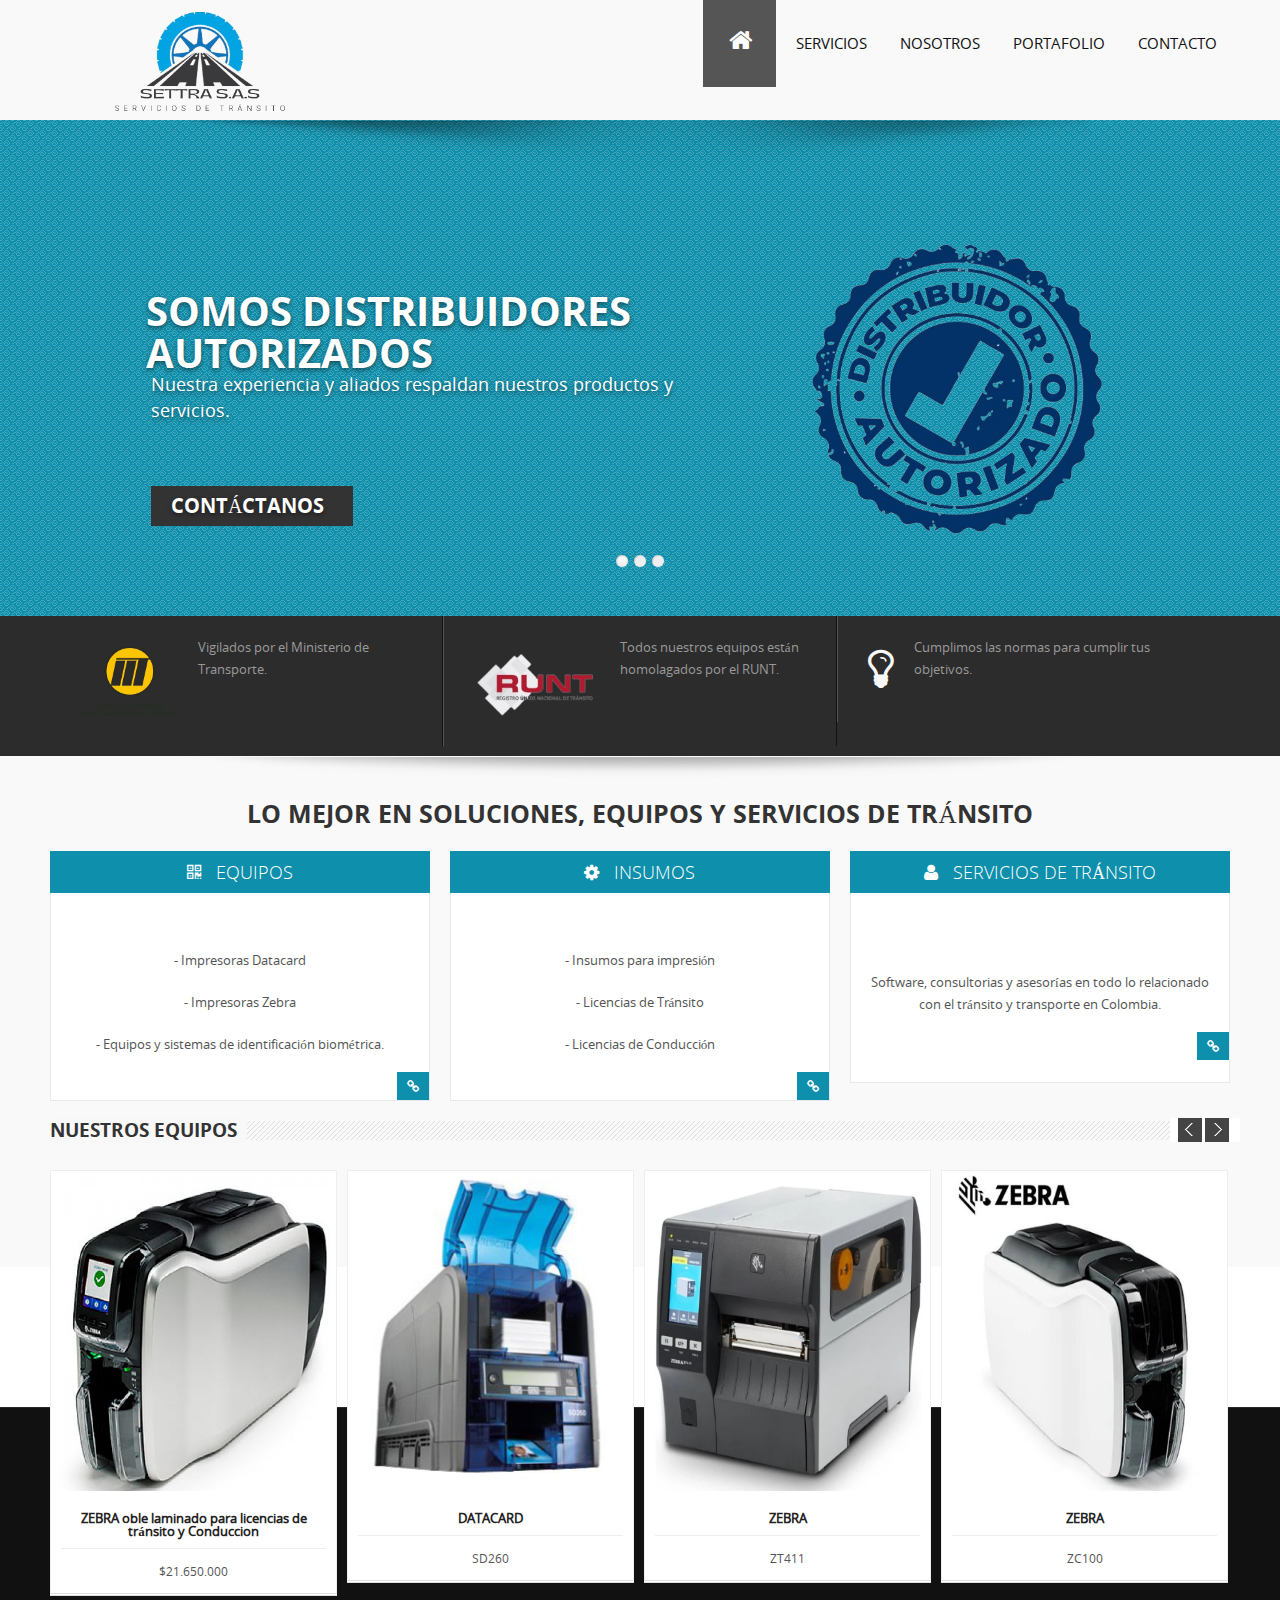
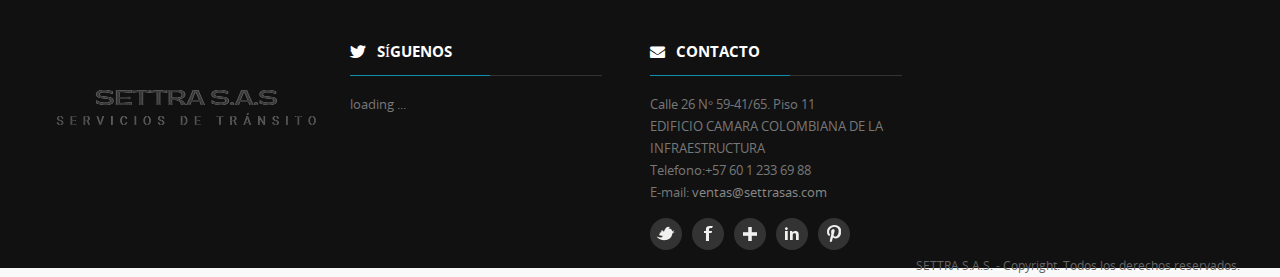
==== commit 51a3fb6f: "first commit" ====
--- a/salique-v1.0/salique-wide/index.html
+++ b/salique-v1.0/salique-wide/index.html
@@ -224,34 +224,24 @@
 				</div>
 				<ul id="recent-projects">
 					<!--featured-projects 1-->
-					<li>
-					<div class="featured-projects">
-						<div class="featured-projects-image">
-							<a href="#"><img src="images/datacardCD800.png" style="width: 275px; height: 320px;" class="imgOpa" alt=""></a>
-						</div>
-						<div class="featured-projects-content">
-							<h1><a href="#">DATACARD</a></h1>
-							<p>
-								CD800
-							</p>
-						</div>
-					</div>
-					</li>
+					
 					<!--featured-projects 2-->
-					<li>
-					<div class="featured-projects">
-						<div class="featured-projects-image">
-							<a href="#"><img src="images/datacardSD360.png" style="width: 275px; height: 320px;" class="imgOpa" alt=""></a>
-						</div>
-						<div class="featured-projects-content">
-							<h1><a href="#">DATACARD </a></h1>
-							<p>
-								 SD360
-							</p>
-						</div>
-					</div>
-					</li>
+					
 					<!--featured-projects 3-->
+
+					<li>
+						<div class="featured-projects">
+							<div class="featured-projects-image">
+								<a href="#"><img src="images/zebraZC300.png" style="width: 275px; height: 320px;" class="imgOpa" alt=""></a>
+							</div>
+							<div class="featured-projects-content">
+								<h1><a href="#">ZEBRA oble laminado para licencias de tránsito y Conduccion</a></h1>
+								<p>
+									 $21.650.000
+								</p>
+							</div>
+						</div>
+						</li>
 					<li>
 					<div class="featured-projects">
 						<div class="featured-projects-image">
@@ -266,19 +256,7 @@
 					</div>
 					</li>
 					<!--featured-projects 4-->
-					<li>
-					<div class="featured-projects">
-						<div class="featured-projects-image">
-							<a href="#"><img src="images/zebraZC300.png" style="width: 275px; height: 320px;" class="imgOpa" alt=""></a>
-						</div>
-						<div class="featured-projects-content">
-							<h1><a href="#">ZEBRA</a></h1>
-							<p>
-								 ZC300
-							</p>
-						</div>
-					</div>
-					</li>
+					
 					<!--featured-projects 5-->
 					<li>
 					<div class="featured-projects">
